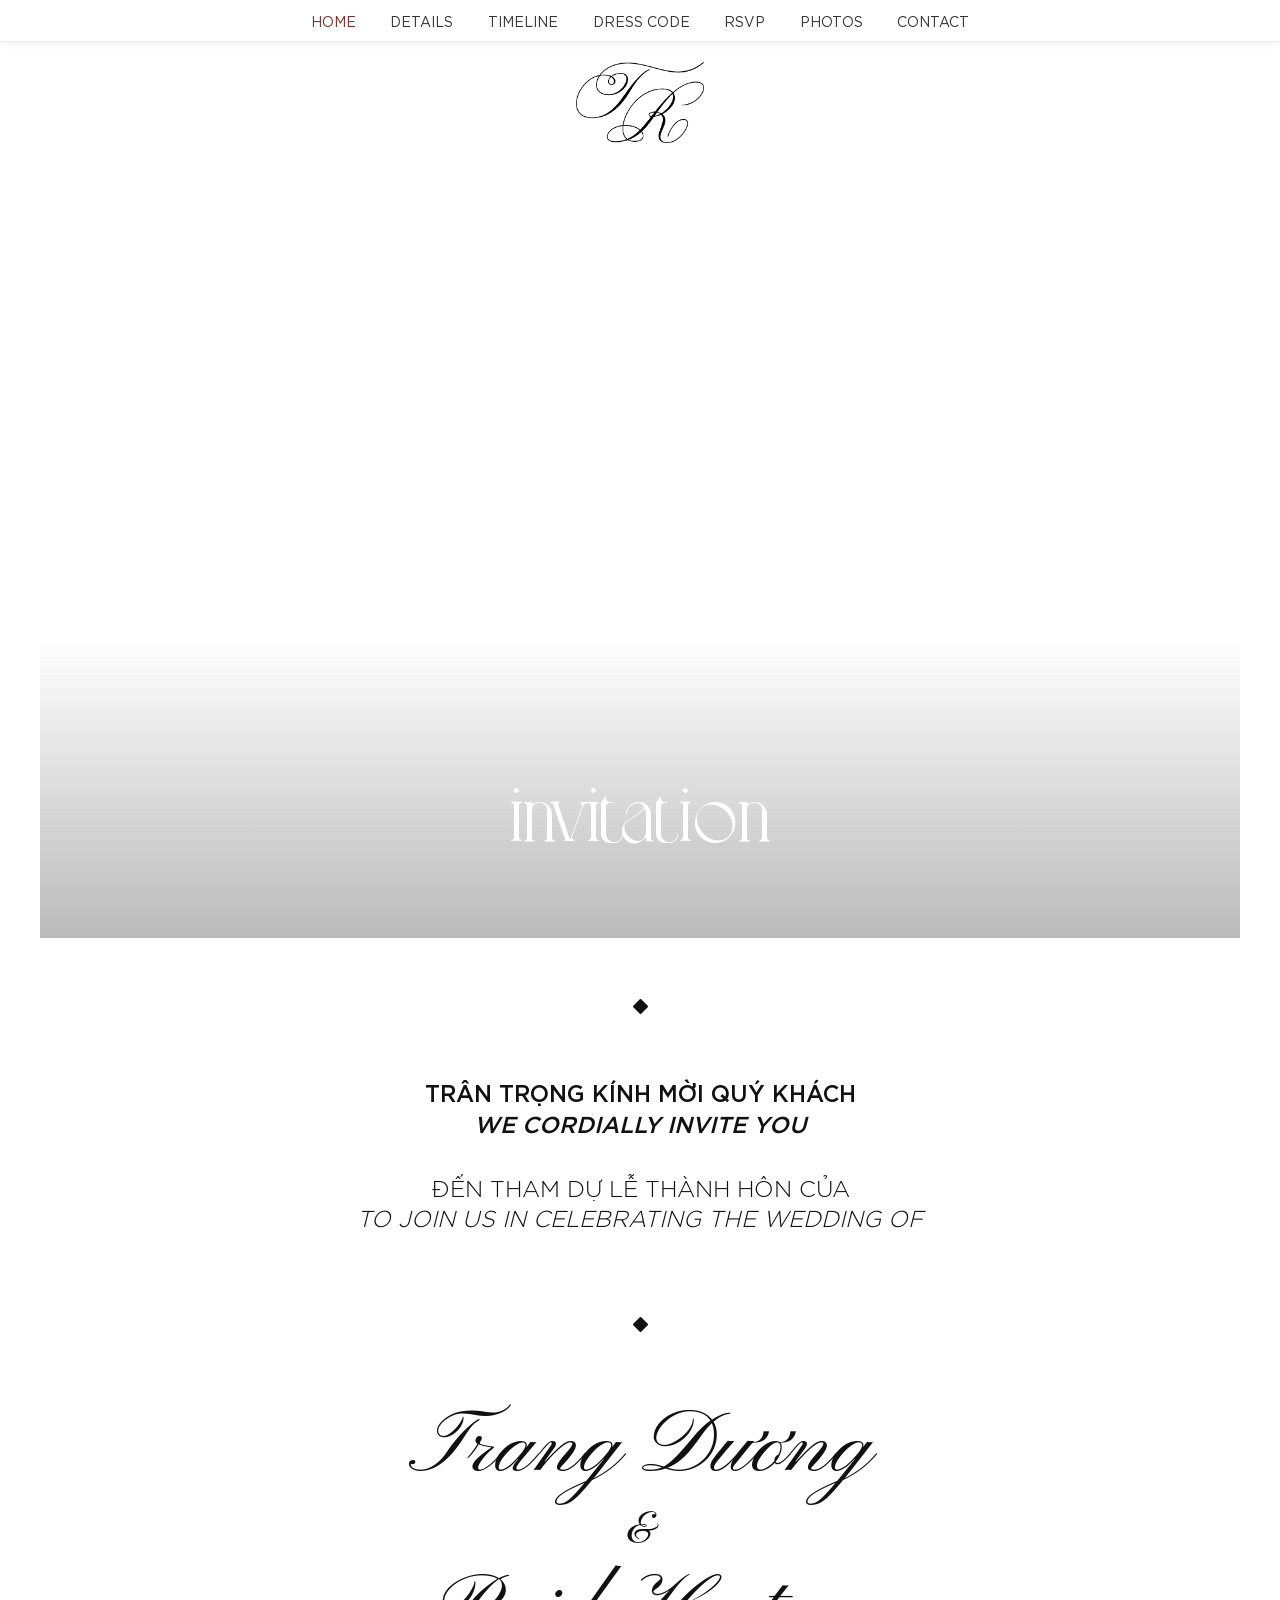
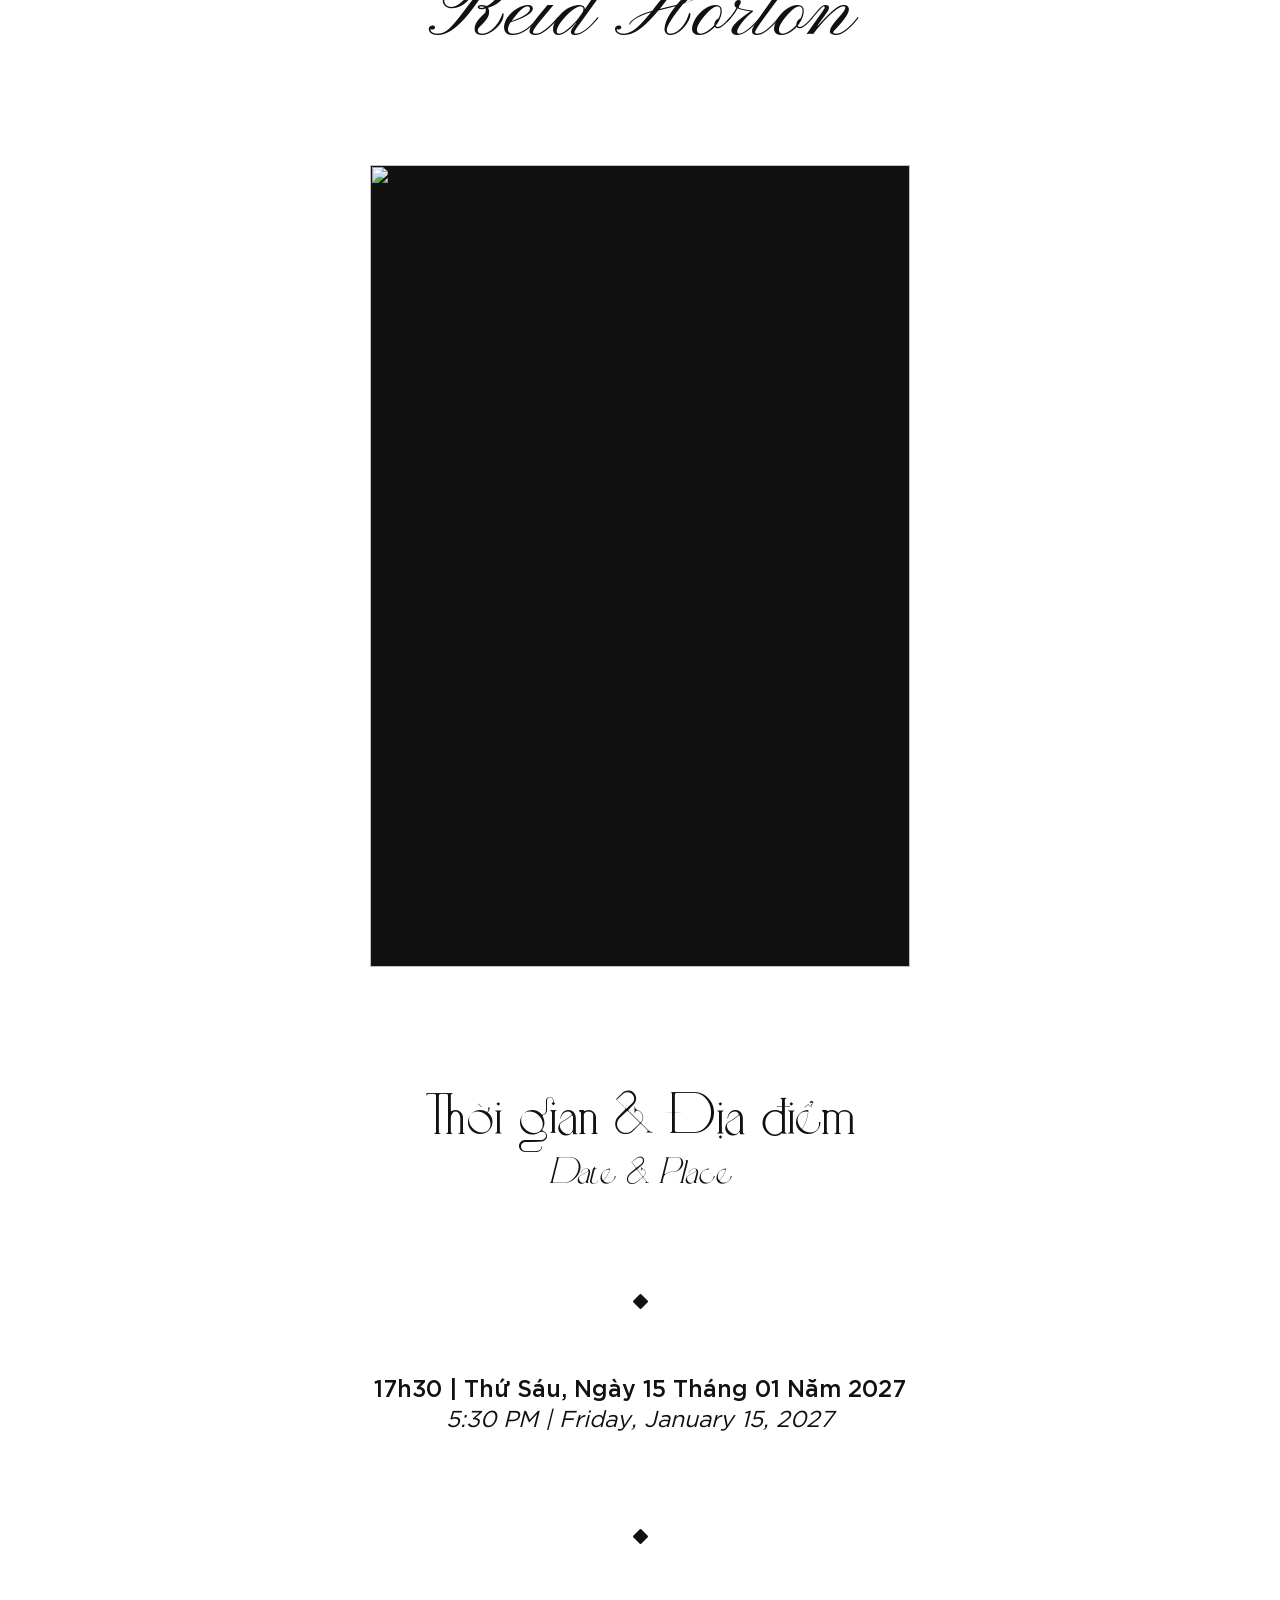
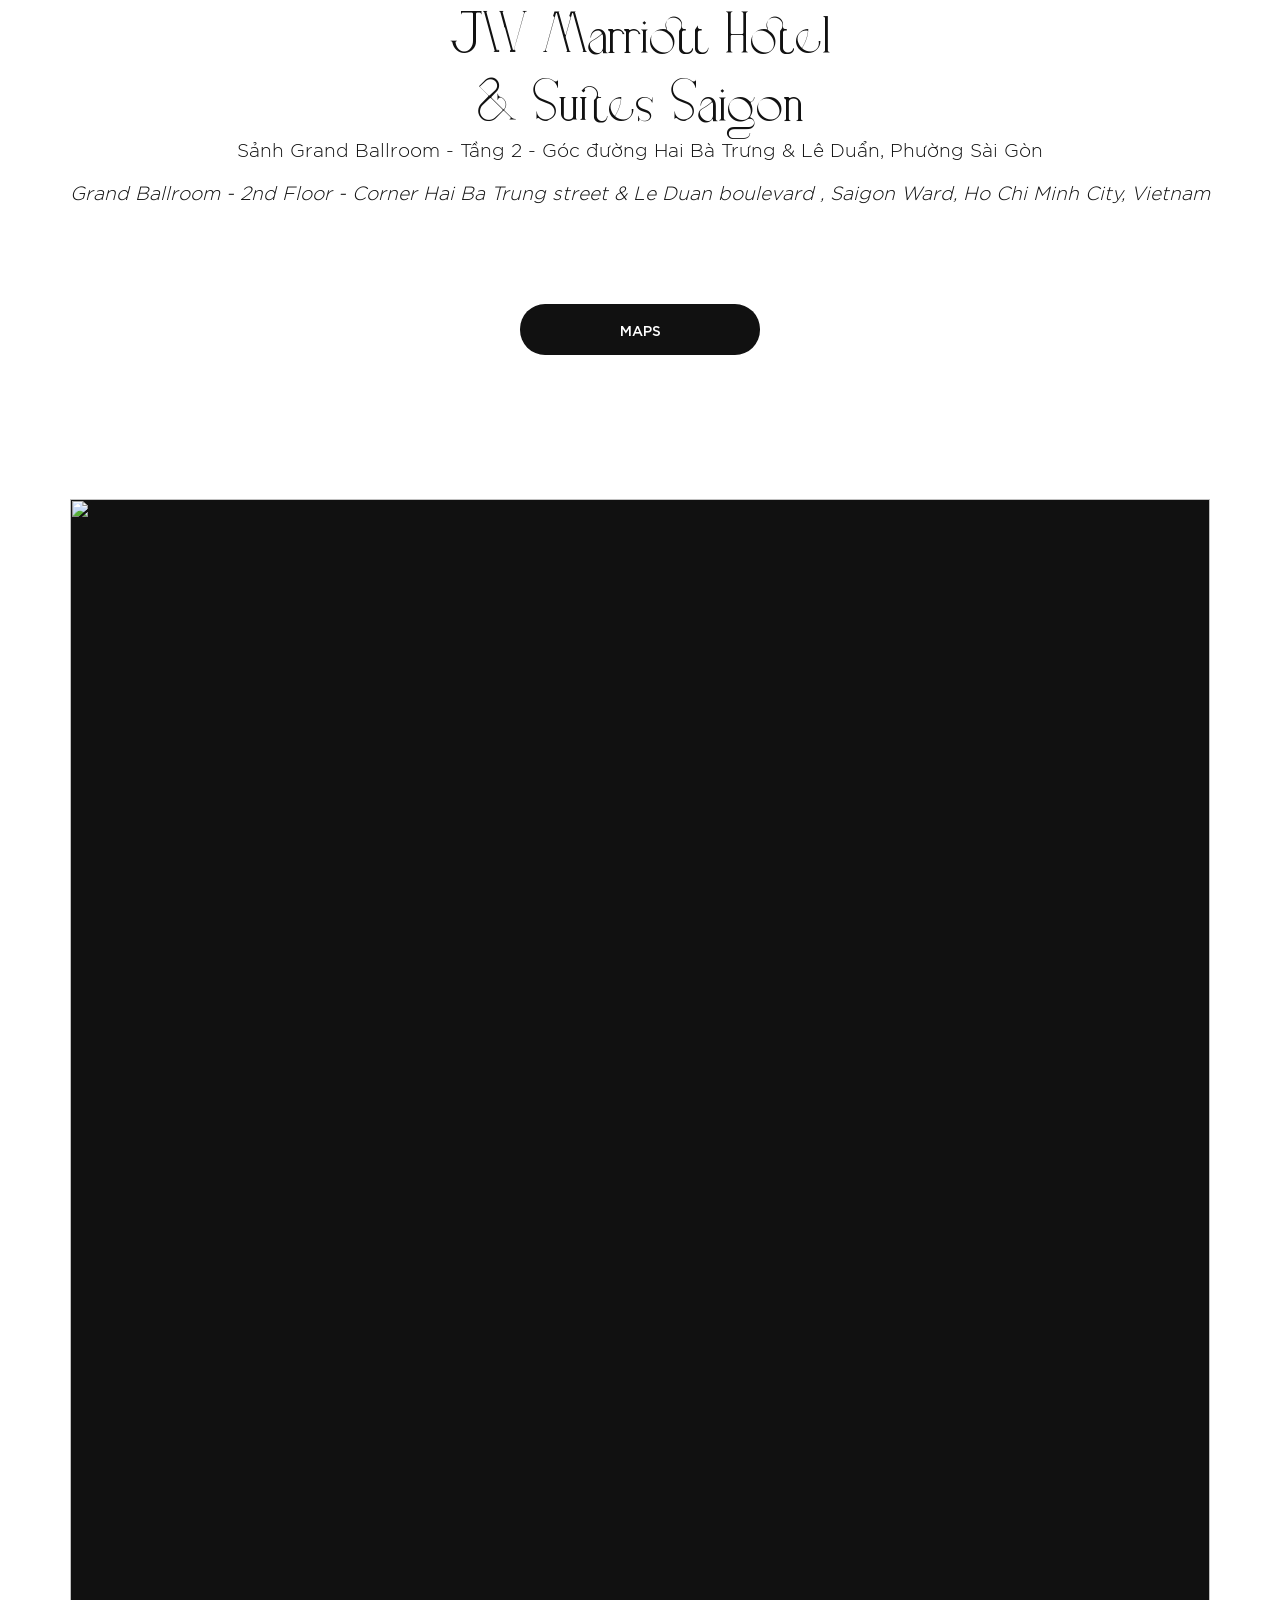
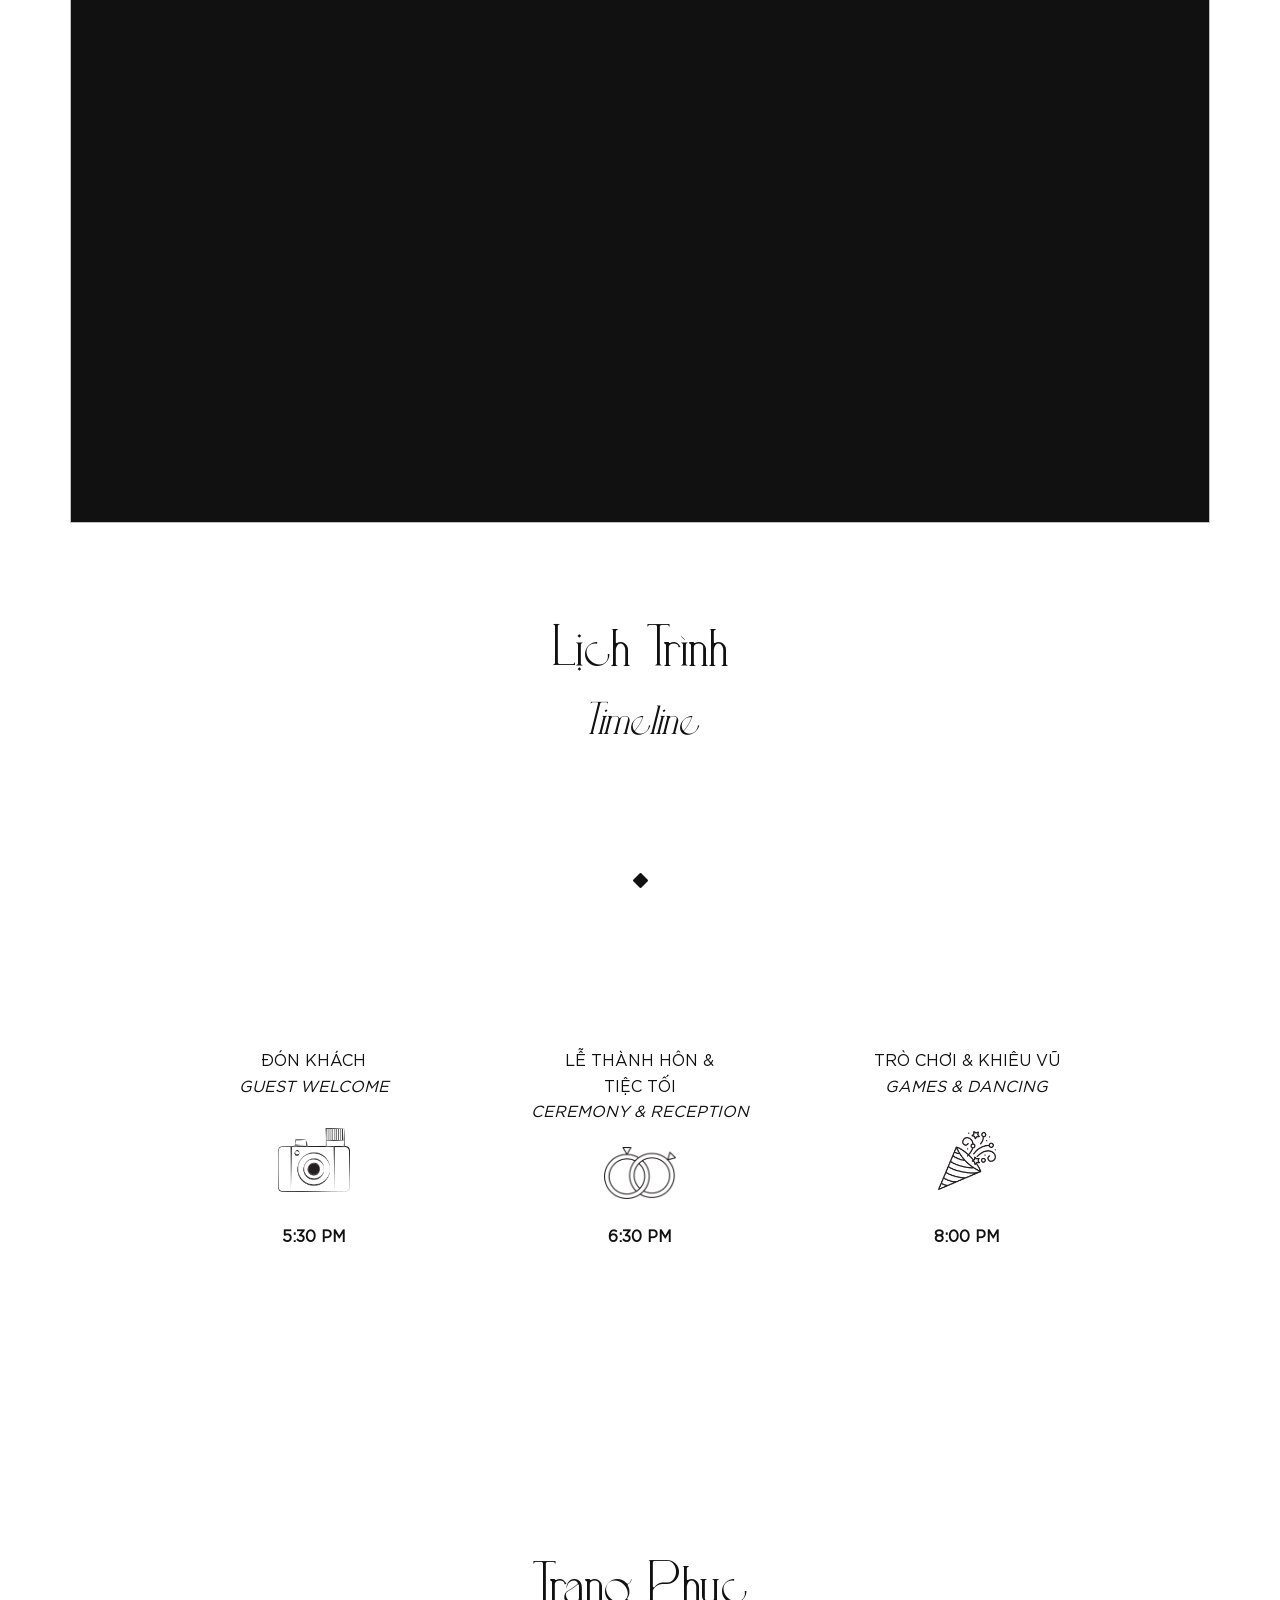
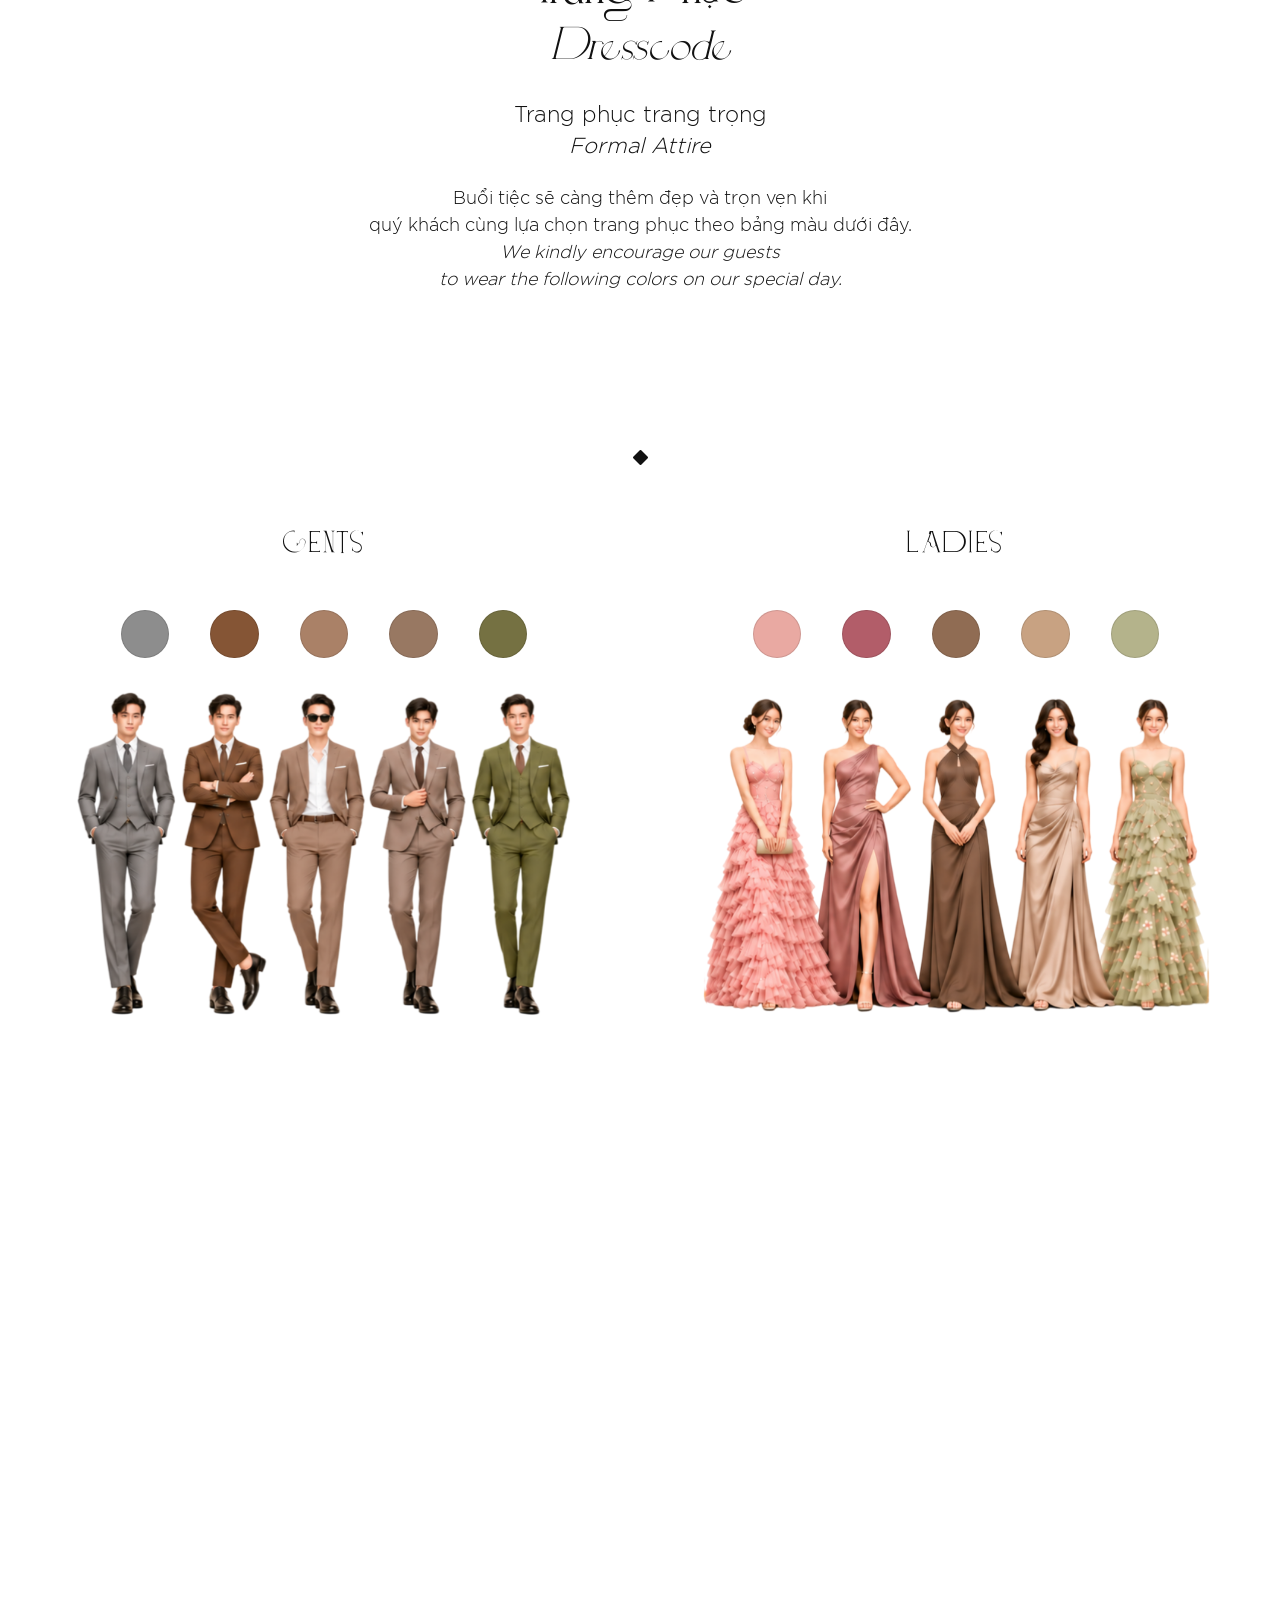
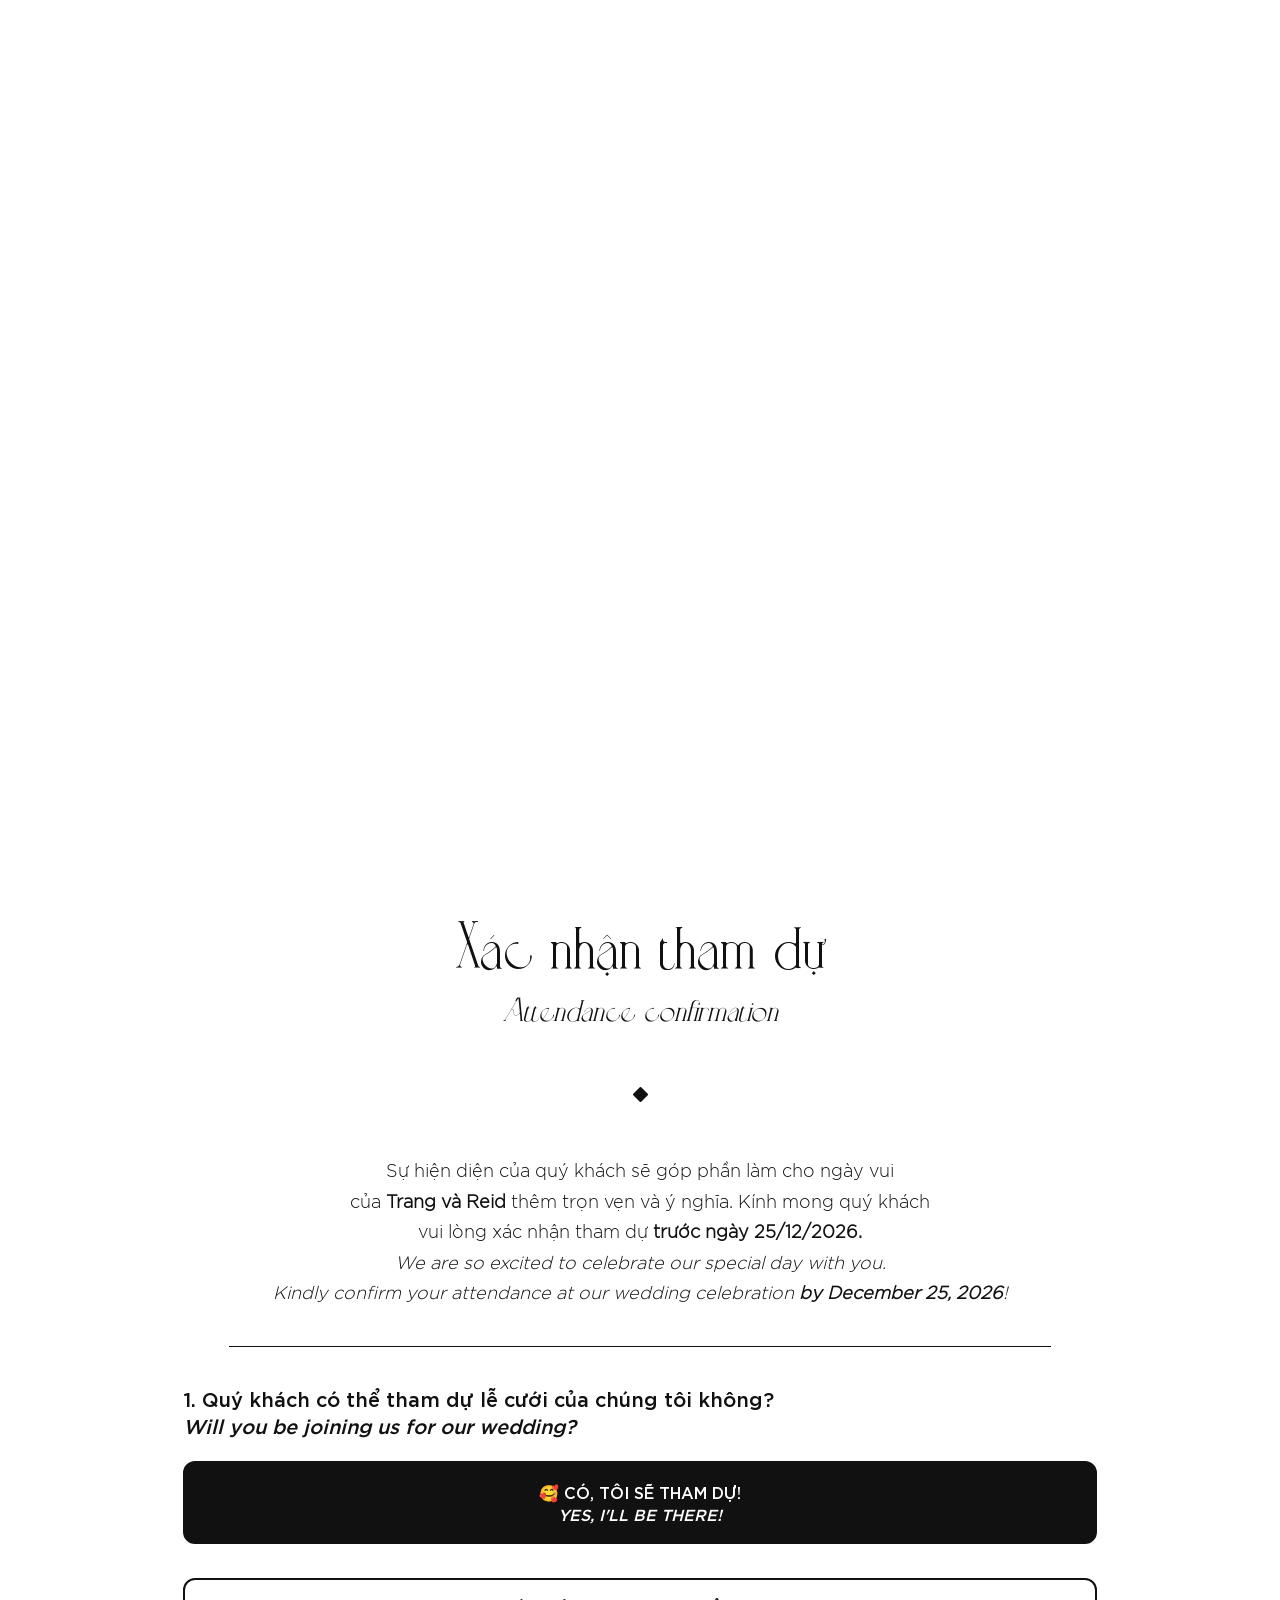
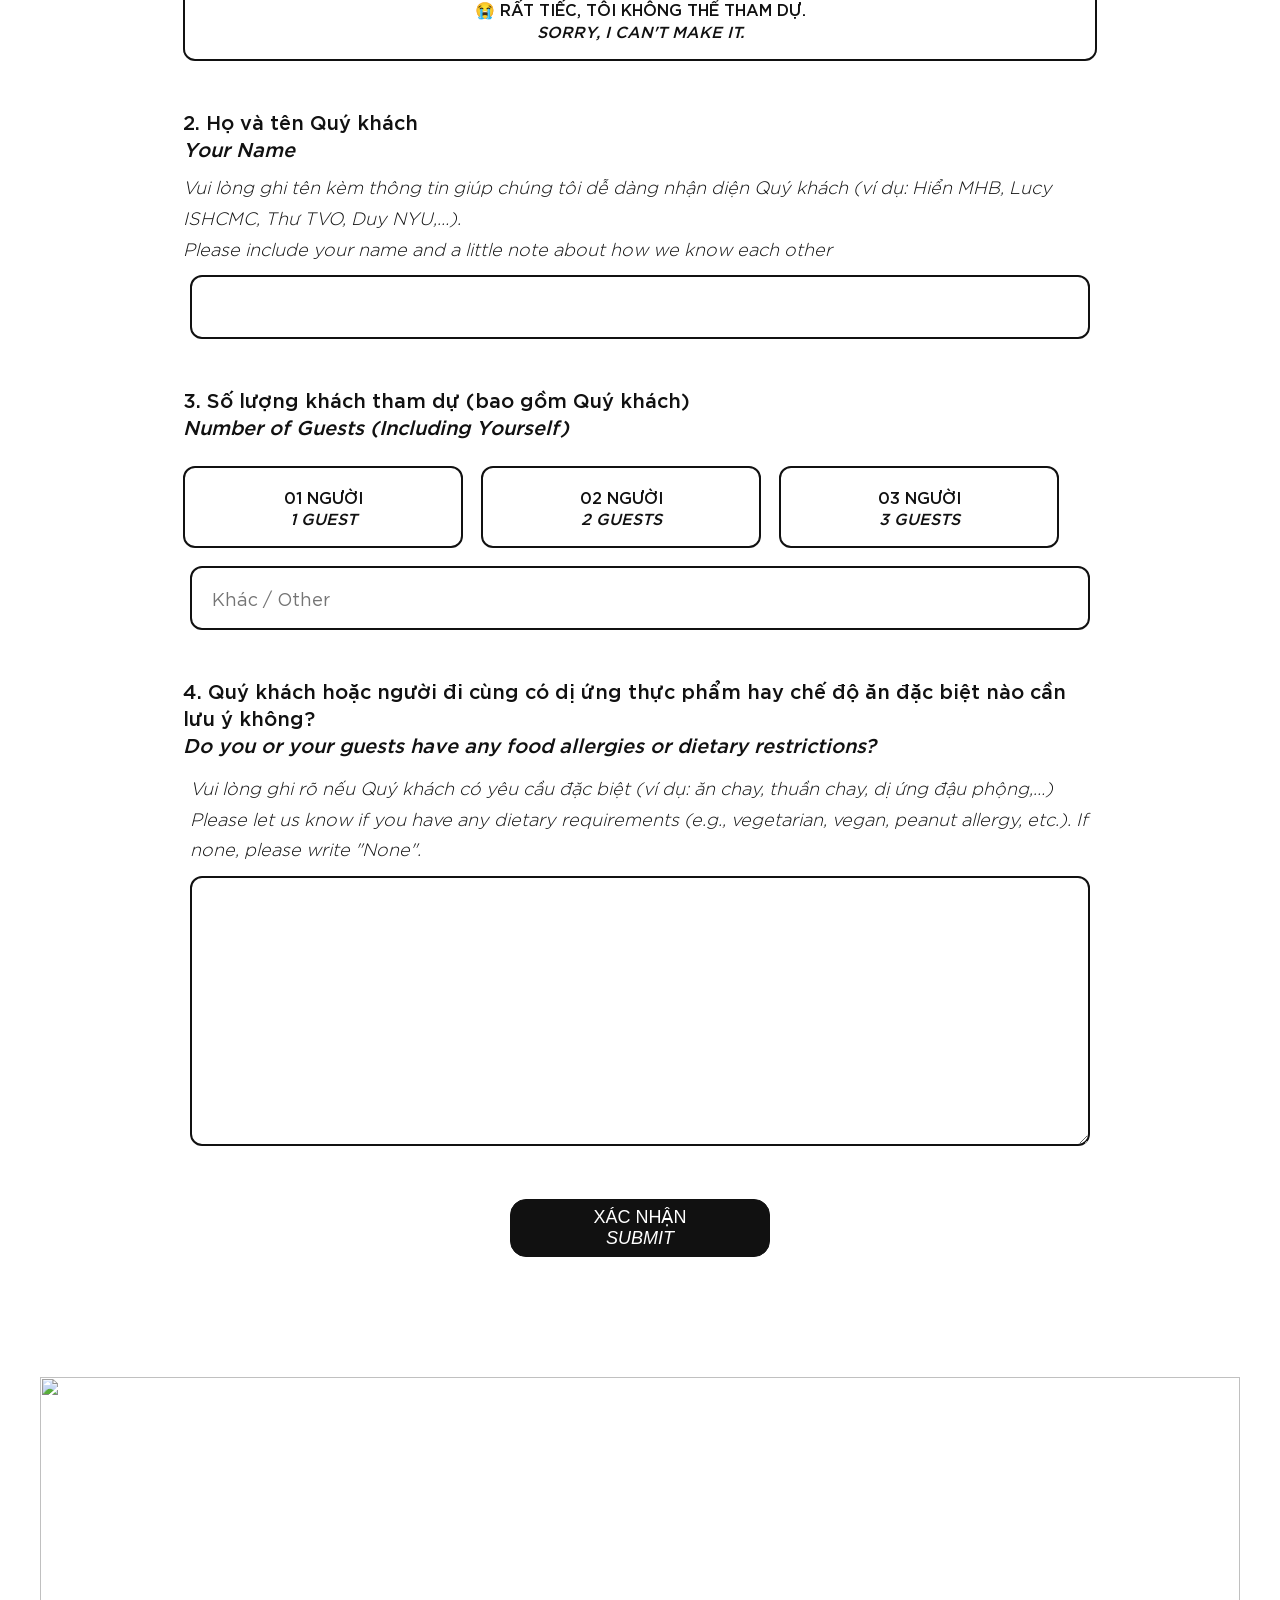
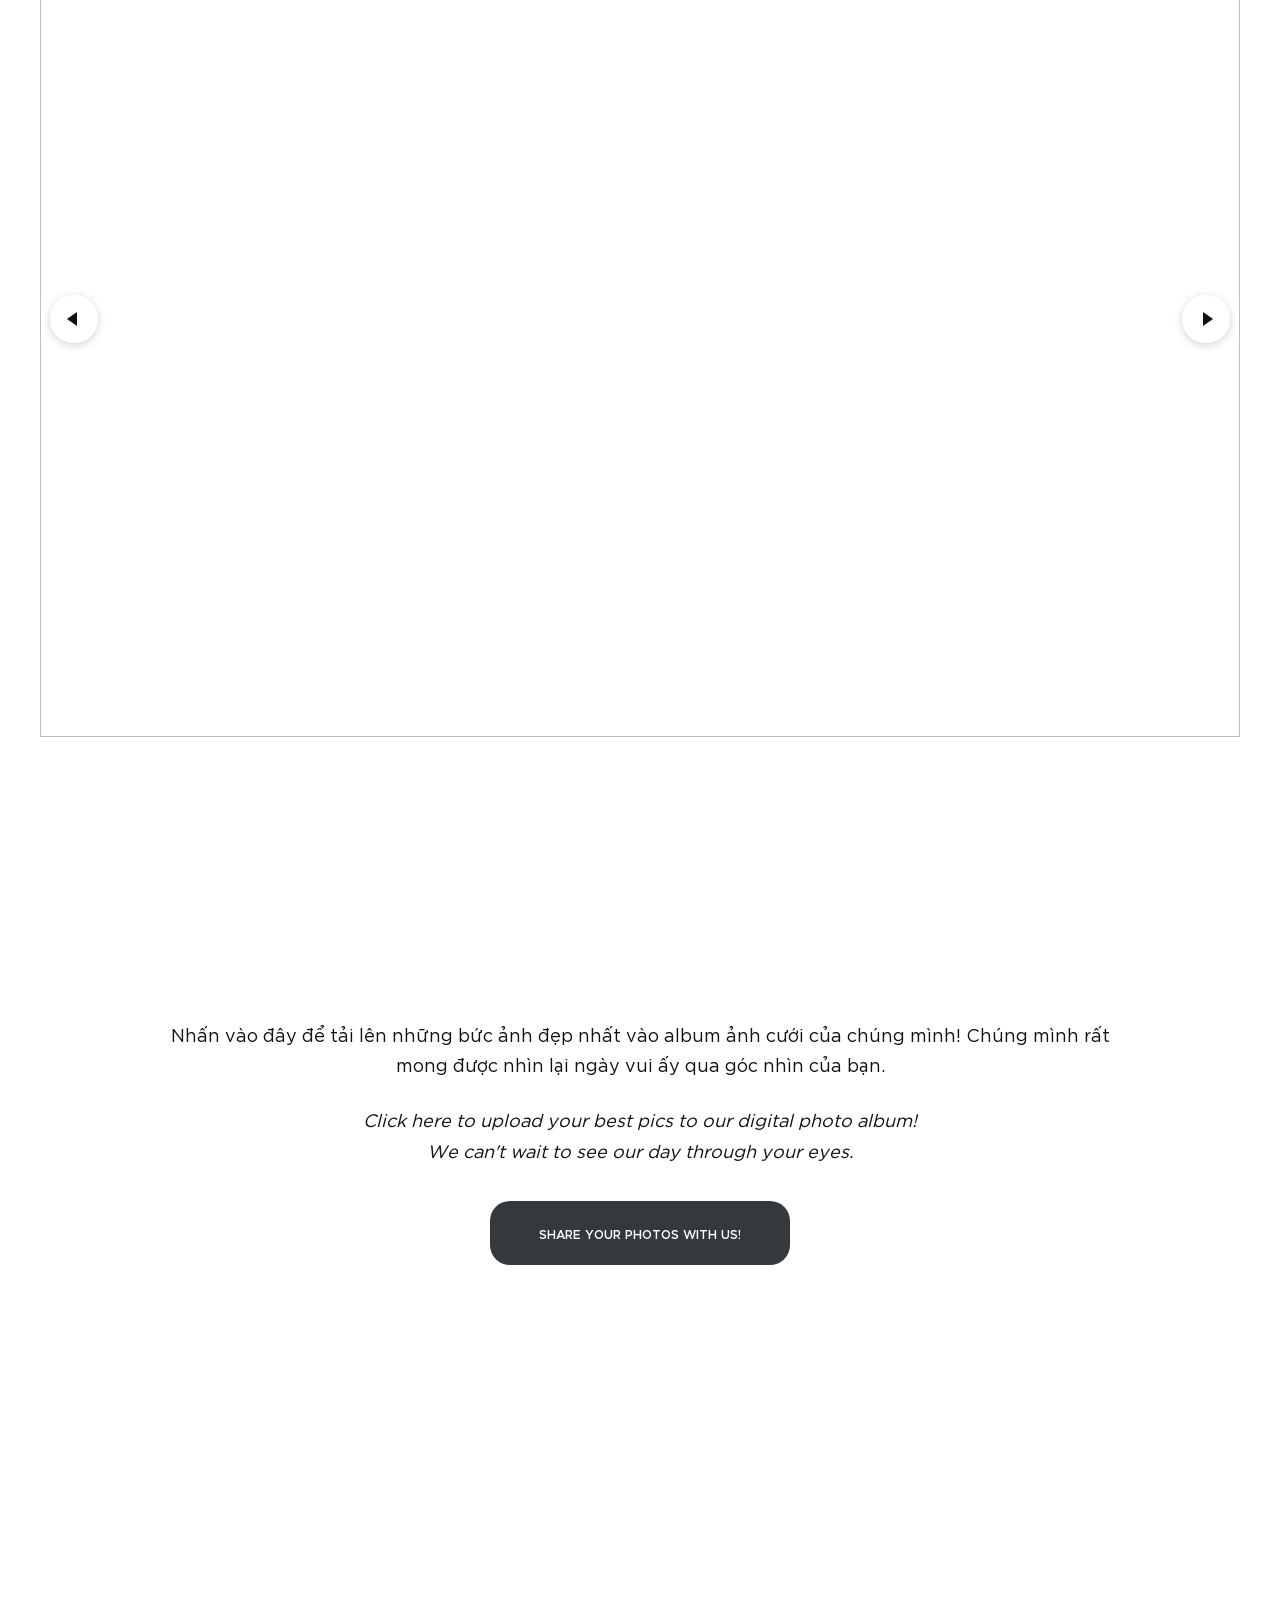
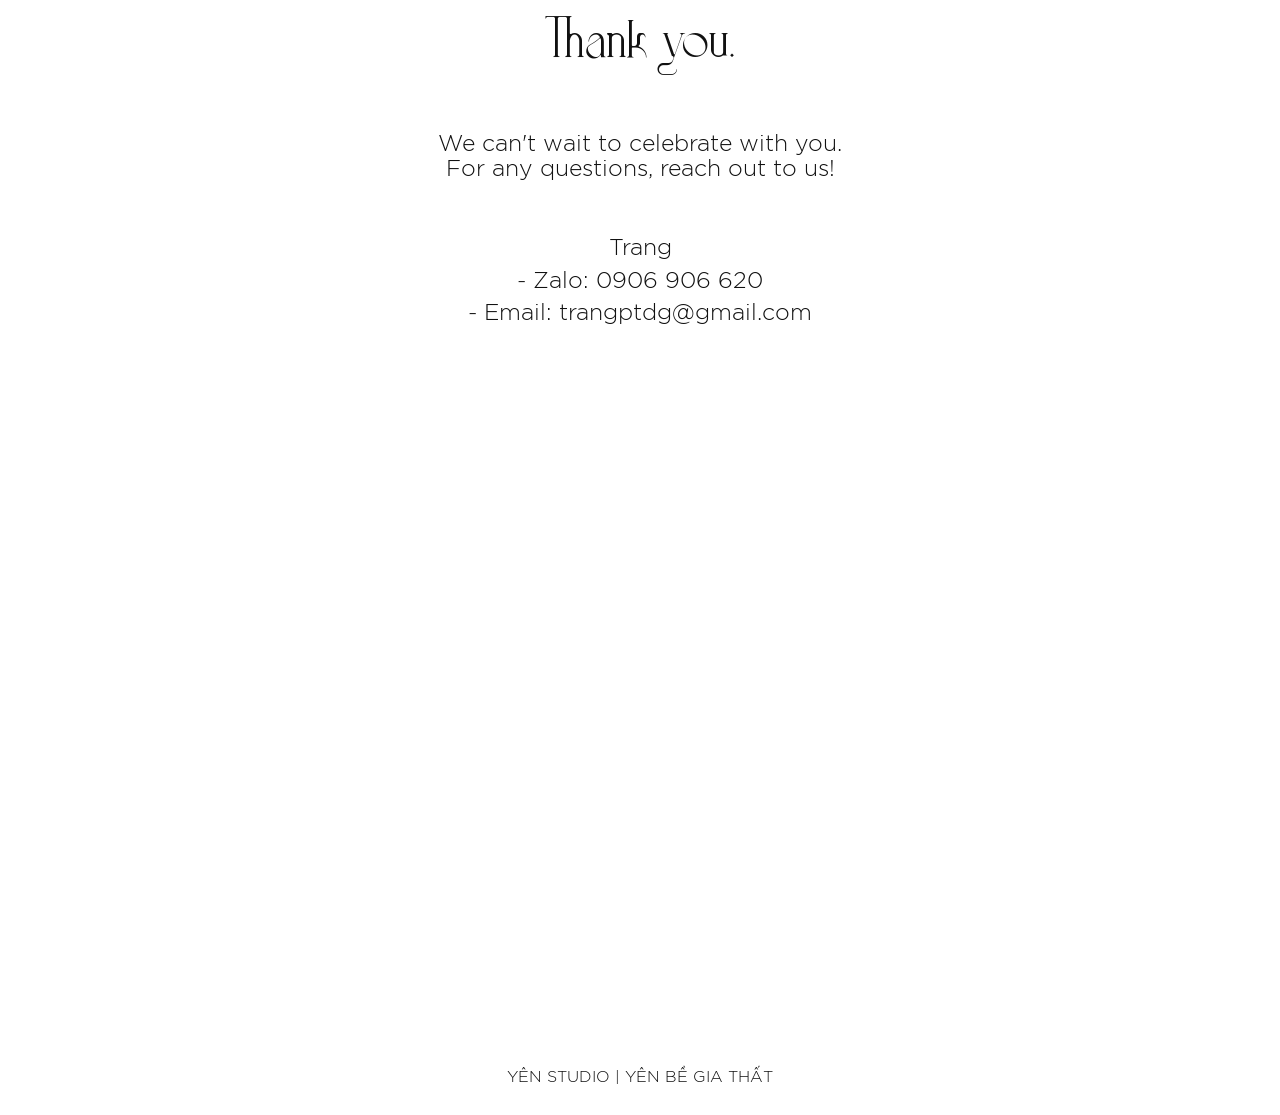
==== index.html @ 4771e3bf "Udpate" ====
<!DOCTYPE html>
<html lang="en">

<head>
    <meta charset="UTF-8" />
    <meta name="viewport" content="width=device-width, initial-scale=1.0" />
    <title>Reid Horton & Trang Dương</title>

    <meta property="og:image" content="https://i.postimg.cc/K8y6Wsr3/CCB02822-(1).jpg" />
    <meta property="og:image:width" content="600" />
    <meta property="og:image:height" content="400" />

    <!-- Các thông tin khác cho Open Graph -->
    <meta property="og:title" content="Reid Horton & Trang Dương" />
    <meta property="og:description" content="15.01.2027" />
    <meta property="og:url" content="" />
    <meta property="og:type" content="website" />
    <link rel="stylesheet" href="./thiep/xacnhan.css" />
    <link rel="stylesheet" href="./thiep/response.css" />
    <link href="https://cdnjs.cloudflare.com/ajax/libs/font-awesome/6.5.2/css/all.min.css" rel="stylesheet"
        type="text/css" />
    <link rel="stylesheet" href="https://cdn.jsdelivr.net/npm/swiper@11/swiper-bundle.min.css" />
    <link href="https://unpkg.com/aos@2.3.1/dist/aos.css" rel="stylesheet">
    <script src="https://unpkg.com/aos@2.3.1/dist/aos.js"></script>
    <script src="https://code.jquery.com/jquery-3.3.1.min.js"></script>
    <!-- <link href="./thiep/jquery.fancybox.min.css" rel="stylesheet" />
    <script src="./thiep/jquery.fancybox.min.js"></script> -->
</head>

<body>
    <nav class="top-menu" aria-label="Main navigation">
        <div class="menu-inner">
            <a href="#home" class="menu-link active">Home</a>
            <a href="#details" class="menu-link">Details</a>
            <a href="#timeline" class="menu-link">Timeline</a>
            <a href="#dress-code" class="menu-link">Dress Code</a>
            <a href="#rsvp" class="menu-link">RSVP</a>
            <a href="#photos" class="menu-link">Photos</a>
            <a href="#contact" class="menu-link">Contact</a>
        </div>
    </nav>
    <div id="loading-container" class="loading-container">
        <div class="spinner"></div>
    </div>
    <div class="container">
        <div class="container-wrapper">
            <div class="box-save" id="home">
                <img src="thiep/images/logo.png" class="logo" alt="">
                <label for="" class="inv">invitation</label>
            </div>
            <div class="box-content">
                <lb class="dot"><i class="fa-solid fa-diamond"></i></lb>
                <label for="" class="fade-down lb4">TRÂN TRỌNG KÍNH MỜI QUÝ KHÁCH</label>
                <label for="" class="fade-down lb44"><i>WE CORDIALLY INVITE YOU</i></label>
                <label for="" class="fade-up lb2">ĐẾN THAM DỰ LỄ THÀNH HÔN CỦA</label>
                <label for="" class="fade-up lb22"><i>TO JOIN US IN CELEBRATING THE WEDDING OF</i></label>
                <lb class="dot"><i class="fa-solid fa-diamond"></i></lb>
                <label for="" class="zoom-in lb-time husband">Trang Dương</label>
                <label for="" class="zoom-in time-date">&</label>
                <label for="" class="zoom-in lb-time wife">Reid Horton</label>
                <div class="box-icon">
                    <img src="https://pub-d341ea7ec201435598469d75d8c4a056.r2.dev/ReidHorton-TrangDuong/couple/2.JPG"
                        alt="">
                </div>
                <label for="" class="lb5" id="details">Thời gian & Địa điểm</label>
                <label for="" class="lb55"><i>Date & Place</i></label>
                <lb class="dot"><i class="fa-solid fa-diamond"></i></lb>
                <label for="" class="zoom-in lb-time">17h30 | Thứ Sáu, Ngày 15 Tháng 01 Năm 2027
                </label>
                <label for="" class="zoom-in lb-timee"><i>5:30 PM | Friday, January 15, 2027</i></label>

                <lb class="dot"><i class="fa-solid fa-diamond"></i></lb>

                <label for="" class="fade-up lb6">
                    JW Marriott Hotel <br>
                    & Suites Saigon
                </label>
                <label for="" class="fade-up church">Sảnh Grand Ballroom - Tầng 2 - Góc đường Hai Bà Trưng & Lê Duẩn,
                    Phường Sài Gòn
                </label>
                <label for="" class="fade-up churchh"><i>Grand Ballroom - 2nd Floor - Corner Hai Ba Trung street & Le
                        Duan boulevard , Saigon Ward, Ho Chi Minh City, Vietnam
                    </i></label>

                <div class="map">
                    <a href="https://maps.app.goo.gl/PjrdErY6QGj1xFYU7" class="link-map">MAPS</a>
                </div>
                <div class="img-center">
                    <img src="https://pub-d341ea7ec201435598469d75d8c4a056.r2.dev/ReidHorton-TrangDuong/couple/couple_02.jpg"
                        alt="" class="couple_02" />
                </div>
            </div>
            <div class="box-timeline" id="timeline">
                <lb class="lb-timeline">Lịch Trình</lb>
                <lb class="lb-timelinee"><i>Timeline</i></lb>
                <lb class="dot"><i class="fa-solid fa-diamond"></i></lb>
                <div class="events">
                    <div class="event" data-aos="zoom-in">
                        <p>Đón khách</br>
                            <i>Guest Welcome</i>
                        </p>
                        <div class="icon">
                            <img src="./thiep/images/photo.png" alt="photo" />
                        </div>
                        <span>5:30 PM</span>
                    </div>
                    <div class="event" data-aos="zoom-in">
                        <p>LỄ THÀNH HÔN & </br> TIỆC TỐI</br>
                            <i>CEREMONY & RECEPTION</i>
                        </p>
                        <div class="icon">
                            <img src="./thiep/images/rings.png" alt="photo" />
                        </div>
                        <span>6:30 PM</span>
                    </div>
                    <!-- <div class="event" data-aos="zoom-in">
                        <p>Toasting </br>Khai tiệc</p>
                        <div class="icon">
                            <img src="./thiep/images/dinner.png" alt="photo" />
                        </div>
                        <span>12:30 PM</br>12h30</span>
                    </div> -->
                    <div class="event" data-aos="zoom-in">
                        <p>
                            TRÒ CHƠI & KHIÊU VŨ <br>
                            <i>GAMES & DANCING</i>
                        </p>

                        <div class="icon">
                            <img src="./thiep/images/party.png" alt="photo" />
                        </div>
                        <span>8:00 PM</span>
                    </div>

                </div>
            </div>

            <div class="box-dress" id="dress-code">
                <label for="" class="lb-dress">Trang Phục</label>
                <label for="" class="lb-dresss"><i>Dresscode</i></label>

                <div class="subtext">
                    Trang phục trang trọng <br>
                    <i>Formal Attire</i>
                </div>
                <div class="note">
                    Buổi tiệc sẽ càng thêm đẹp và trọn vẹn khi <br> quý khách cùng lựa chọn trang phục theo bảng màu
                    dưới đây.
                    <br>
                    <i>We kindly encourage our guests <br> to wear the following colors on our special day.</i>
                </div>

                <lb class="dot"><i class="fa-solid fa-diamond"></i></lb>
                <div class="dresscode-box">
                    <div class="item gents">
                        <div class="dress-label">GENTS</div>
                        <div class="dresscode">
                            <div class="color-item">
                                <div class="circle-box white" style="background-color: #8d8d8dff;"></div>
                            </div>
                            <div class="color-item">
                                <div class="circle-box beige" style="background-color: #855535ff;"></div>
                            </div>
                            <div class="color-item">
                                <div class="circle-box black" style="background-color: #aa8167ff;"></div>
                            </div>
                            <div class="color-item">
                                <div class="circle-box black" style="background-color: #987862ff;"></div>
                            </div>
                            <div class="color-item">
                                <div class="circle-box black" style="background-color: #757142ff;"></div>
                            </div>
                        </div>
                        <img src="thiep/images/dresscode-man.png" alt="">
                    </div>
                    <div class="item ladies">
                        <div class="dress-label">LADIES</div>
                        <div class="dresscode">
                            <div class="color-item">
                                <div class="circle-box white" style="background-color: #e9a9a2ff;"></div>
                            </div>
                            <div class="color-item">
                                <div class="circle-box beige" style="background-color: #b25d69ff;"></div>
                            </div>
                            <div class="color-item">
                                <div class="circle-box black" style="background-color: #906c53ff;"></div>
                            </div>
                            <div class="color-item">
                                <div class="circle-box black" style="background-color: #c8a282ff;"></div>
                            </div>
                            <div class="color-item">
                                <div class="circle-box black" style="background-color: #b4b38bff;"></div>
                            </div>
                        </div>
                        <img src="thiep/images/dresscode-lady.png" alt="">
                    </div>
                </div>
                <!-- <div class="dress-label">GENTS</div>
                <div class="dresscode">
                    <div class="color-item">
                        <div class="circle-box white" style="background-color: #343543ff;"></div>
                    </div>
                    <div class="color-item">
                        <div class="circle-box beige" style="background-color: #c4c1c1ff;"></div>
                    </div>
                    <div class="color-item">
                        <div class="circle-box black" style="background-color: #c0a18eff;"></div>
                    </div>
                    <div class="color-item">
                        <div class="circle-box black" style="background-color: #55573eff;"></div>
                    </div>
                    <div class="color-item">
                        <div class="circle-box black" style="background-color: #2b4a71ff;"></div>
                    </div>
                </div>

                <div class="dress-label">LADIES</div>
                <div class="dresscode">
                    <div class="color-item">
                        <div class="circle-box white" style="background-color: #ea979eff;"></div>
                    </div>
                    <div class="color-item">
                        <div class="circle-box beige" style="background-color: #b25d69ff;"></div>
                    </div>
                    <div class="color-item">
                        <div class="circle-box black" style="background-color: #c9a994ff;"></div>
                    </div>
                    <div class="color-item">
                        <div class="circle-box black" style="background-color: #909e76ff;"></div>
                    </div>
                    <div class="color-item">
                        <div class="circle-box black" style="background-color: #29486eff;"></div>
                    </div>
                </div> -->
                <div class="dresscode-images fade-up">
                    <div class="photo-box photo1">
                    </div>
                    <div class="photo-box photo2">
                    </div>
                </div>
            </div>
            <!-- <div class="box-story">
                <label for="" class="lb-story">Our Story</label>
                <label for="" class="lb-storyy"><i>Câu chuyện của chúng mình</i></label>
                <lb class="dot"><i class="fa-solid fa-diamond"></i></lb>
            </div>

            <div class="our-sotry">
                <div class="story story-1">
                    <div class="icon">
                        <img src="./thiep/images/g2781.png" alt="" />
                    </div>
                    <p>
                        I choose you today everyday and in every lifetime. <br> I'll choose you
                        only you
                    </p>
                    <div class="img-story">
                        <img src="https://pub-d341ea7ec201435598469d75d8c4a056.r2.dev/ReidHorton-TrangDuong/couple/ourstory_1.jpg" style="object-position: 32% 100%;" alt="" />
                    </div>
                </div>
                <div class="story story-2">
                    <div class="icon">
                        <img src="./thiep/images/g2781.png" alt="" />
                    </div>
                    <p>
                        The best day is nothing more than <br> you are noisy. I am smiling, so
                        warm to live my life
                    </p>
                    <div class="img-story">
                        <img src="https://pub-d341ea7ec201435598469d75d8c4a056.r2.dev/ReidHorton-TrangDuong/couple/ourstory_2.jpeg" alt="" />
                    </div>
                </div>
            </div> -->

            <!-- <div class="box-title">
                <p class="fade-down til1">
                    WE SINCERELY HOPE TO HAVE YOU THERE ON THIS IMPORTANT DAY <br />
                    TO WITNESS AND SHARE THIS HAPPINESS WITH US.
                </p>
                <lb class="fade-up til2">Thank you very much.</lb>
                <lb class="dot2"><i class="fa-solid fa-diamond"></i></lb>
            </div> -->
            <div class="box-form" id="rsvp">
                <form action="" name="hung-chi">
                    <div class="feed-info">
                        <label for="" class="lb-form">Xác nhận tham dự</label>
                        <label for="" class="lb-formm"><i>Attendance confirmation</i></label>
                        <lb class="dot3"><i class="fa-solid fa-diamond"></i></lb>
                        <label for="" class="in-fe">
                            Sự hiện diện của quý khách sẽ góp phần làm cho ngày vui <br>
                            của <strong>Trang và Reid</strong>
                            thêm trọn vẹn và ý nghĩa. Kính mong quý khách <br>
                            vui lòng xác nhận tham dự <strong>trước ngày 25/12/2026.</strong>

                        </label>
                        <label for="" class="in-fee">
                            <i>
                                We are so excited to celebrate our special day with you. <br> Kindly confirm your
                                attendance
                                at our wedding celebration <strong>by
                                    December 25, 2026</strong>!
                            </i>
                        </label>
                        <!-- <lb class="dot3"><i class="fa-solid fa-diamond"></i></lb>
                        <label for="" class="in-fe">Confirming attendance at the party. <br />
                            This helps us to host you more thoughtfully and fully. <br />
                            Thank you!!!</label>
                        <label for="" class="in-fee"><i>/Hãy đến buổi tiệc và làm cho ngày vui của chúng mình trở nên
                                <br />
                                đặc biệt hơn bằng sự hiện diện của bạn nhé!/</i></label> -->
                    </div>
                    <hr class="hr1" />
                    <div class="confirm-qs qs">
                        <div class="title">1. Quý khách có thể tham dự lễ cưới của chúng tôi không? <br>
                            <i>Will you be joining us for our wedding?</i>
                        </div>
                    </div>
                    <div class="container-check">
                        <input class="box-feed" type="radio" value="YES" id="yes" name="CONFIRM" checked required />
                        <label class="check-box" for="yes">
                            <h3 class="til-check">
                                🥰 Có, tôi sẽ tham dự! <br>
                                <i>Yes, I'll be there!</i>
                            </h3>
                            <!-- <h3 class="til-check"><i>/CÓ/</i></h3> -->
                        </label>
                        <input class="box-feed" type="radio" value="NO" id="no" name="CONFIRM" />
                        <label class="check-box" for="no">
                            <h3 class="til-check">
                                😭 Rất tiếc, tôi không thể tham dự. <br>
                                <i>Sorry, I can't make it.</i>
                            </h3>
                            <!-- <h3 class="til-check"><i>/KHÔNG/</i></h3> -->
                        </label>
                    </div>
                    <div class="name-qs qs">
                        <div class="title">2. Họ và tên Quý khách <br>
                            <i>Your Name</i>
                        </div>
                        <div class="note">
                            Vui lòng ghi tên kèm thông tin giúp chúng tôi dễ dàng nhận diện Quý khách (ví dụ: Hiển MHB,
                            Lucy ISHCMC, Thư TVO, Duy
                            NYU,…). <br>
                            <i>Please include your name and a little note about how we know each other</i>
                        </div>
                    </div>
                    <div class="box-ten">
                        <input required class="inp-ten" type="text" name="NAME" placeholder="" />
                    </div>


                    <!-- <div class="container-check">
                        <input class="box-feed" type="radio" value="NON-VEGETARIAN" id="non-stay-" name="VEGETARIAN"
                            checked />
                        <label class="check-box2" for="non-stay-">
                            <h3 class="til-check">NON - VEGETARIAN</h3>
                            <h3 class="til-check"><i>/KHÔNG ĂN CHAY</i></h3>
                        </label>
                        <input class="box-feed" type="radio" value="VEGETARIAN" id="veg" name="VEGETARIAN" />
                        <label class="check-box2" for="veg">
                            <h3 class="til-check">VEGETARIAN</h3>
                            <h3 class="til-check"><i>/ĂN CHAY</i></h3>
                        </label>
                    </div> -->

                    <!-- <div class="til">
                        <label for="" class="title">NUMBER OF ATTENDANCE <br />
                            <i>/Số khách tham dự/</i></label>
                        <select name="GUEST" class="guest">
                            <option value="1">1</option>
                            <option value="2">2</option>
                            <option value="3">3</option>
                            <option value="4">4</option>
                            <option value="5">5</option>
                        </select>
                    </div> -->
                    <div class="guest-number-qs qs">
                        <div class="title">
                            3. Số lượng khách tham dự (bao gồm Quý khách) <br>
                            <i>Number of Guests (Including Yourself)</i>
                        </div>
                    </div>
                    <div class="form-group">
                        <!-- <div class="subtitle">
                            <p>We’d love to know if you’ll be staying overnight in Vung Tau</p>
                            <p><i>/Cho tụi mình biết bạn có ở lại qua đêm không nhé/
                                </i></p>
                        </div> -->
                        <div class="container-check guest-number">
                            <input class="box-feed" type="radio" value="1" id="gn_1" name="guest_number" />
                            <label class="check-box2" for="gn_1">
                                <h3 class="til-check">
                                    01 người <br>
                                    <i>1 Guest</i>
                                </h3>
                                <!-- <h3 class="til-check"><i>/Đêm nữa/</i></h3> -->
                            </label>
                            <input class="box-feed" type="radio" value="2" id="gn_2" name="guest_number" />
                            <label class="check-box2" for="gn_2">
                                <h3 class="til-check">
                                    02 người <br>
                                    <i>2 Guests</i>
                                </h3>
                                <!-- <h3 class="til-check"><i>/Phải về thôi/</i></h3> -->
                            </label>
                            <input class="box-feed" type="radio" value="3" id="gn_3" name="guest_number" />
                            <label class="check-box2" for="gn_3">
                                <h3 class="til-check">
                                    03 người <br>
                                    <i>3 Guests</i>
                                </h3>
                                <!-- <h3 class="til-check"><i>/Phải về thôi/</i></h3> -->
                            </label>
                        </div>
                    </div>
                    <div class="box-ten">
                        <input class="inp-ten" type="text" name="OTHER" placeholder="Khác / Other" />
                    </div>


                    <div class="note-qs qs">
                        <div class="title">
                            4. Quý khách hoặc người đi cùng có dị ứng thực phẩm hay chế độ ăn đặc biệt nào cần lưu ý
                            không? <br>
                            <i>Do you or your guests have any food allergies or dietary restrictions?</i>
                        </div>
                    </div>
                    <div class="note2">
                        Vui lòng ghi rõ nếu Quý khách có yêu cầu đặc biệt (ví dụ: ăn chay, thuần chay, dị ứng đậu
                        phộng,…) <br>
                        <i>Please let us know if you have any dietary requirements (e.g., vegetarian, vegan, peanut
                            allergy, etc.). If
                            none, please write "None".</i>
                    </div>
                    <div class="box-ten">
                        <textarea id="message" name="NOTE" rows="4" cols="50" placeholder=""></textarea>
                    </div>
                    <div class="wrapper">
                        <button class="xacnhan" type="submit">XÁC NHẬN <br> <i>SUBMIT</i> </button>
                    </div>
                </form>
                <!-- <div class="boxx-imgend">
                    <img src="thiep/images/qrcode.webp" alt="">
                    <p>Send a wedding gift to the bride and groom!</p>
                </div> -->
            </div>

            <section class="album" id="photos">
                <div class="content fade-in">
                    <!-- <h2 class="text-title title fade-in">Album photo</h2> -->
                    <div class="swiper main-swiper">
                        <div class="swiper-wrapper">
                            <div class="swiper-slide">
                                <img src="https://pub-d341ea7ec201435598469d75d8c4a056.r2.dev/ReidHorton-TrangDuong/album/1.JPG"
                                    style="object-position: 50% 80%;" alt="" />
                            </div>
                            <div class="swiper-slide">
                                <img src="https://pub-d341ea7ec201435598469d75d8c4a056.r2.dev/ReidHorton-TrangDuong/album/2.JPG"
                                    alt="" />
                            </div>
                            <div class="swiper-slide">
                                <img src="https://pub-d341ea7ec201435598469d75d8c4a056.r2.dev/ReidHorton-TrangDuong/album/3.JPG"
                                    style="object-position: 50% 80%;" alt="" />
                            </div>

                            <div class="swiper-slide">
                                <img src="https://pub-d341ea7ec201435598469d75d8c4a056.r2.dev/ReidHorton-TrangDuong/album/4.jpg"
                                    style="object-position: 50% 37%;" alt="" />
                            </div>
                            <div class="swiper-slide">
                                <img src="https://pub-d341ea7ec201435598469d75d8c4a056.r2.dev/ReidHorton-TrangDuong/album/5.JPG"
                                    style="object-position: 50% 100%;" alt="" />
                            </div>
                            <div class="swiper-slide">
                                <img src="https://pub-d341ea7ec201435598469d75d8c4a056.r2.dev/ReidHorton-TrangDuong/album/6.JPG"
                                    style="object-position: 50% 90%;" alt="" />
                            </div>

                            <div class="swiper-slide">
                                <img src="https://pub-d341ea7ec201435598469d75d8c4a056.r2.dev/ReidHorton-TrangDuong/album/7.jpg"
                                    style="object-position: 50% 90%;" alt="" />
                            </div>
                            <div class="swiper-slide">
                                <img src="https://pub-d341ea7ec201435598469d75d8c4a056.r2.dev/ReidHorton-TrangDuong/album/8.JPG"
                                    alt="" />
                            </div>
                            <div class="swiper-slide">
                                <img src="https://pub-d341ea7ec201435598469d75d8c4a056.r2.dev/ReidHorton-TrangDuong/album/9.JPG"
                                    style="object-position: 50% 95%;" alt="" />
                            </div>
                            <div class="swiper-slide">
                                <img src="https://pub-d341ea7ec201435598469d75d8c4a056.r2.dev/ReidHorton-TrangDuong/album/10.jpg"
                                    alt="" />
                            </div>
                            <div class="swiper-slide">
                                <img src="https://pub-d341ea7ec201435598469d75d8c4a056.r2.dev/ReidHorton-TrangDuong/album/11.JPG"
                                    alt="" />
                            </div>

                            <div class="swiper-slide">
                                <img src="https://pub-d341ea7ec201435598469d75d8c4a056.r2.dev/ReidHorton-TrangDuong/album/12.jpg"
                                    alt="" style="object-position: 37% 50%;" />
                            </div>
                            <div class="swiper-slide">
                                <img src="https://pub-d341ea7ec201435598469d75d8c4a056.r2.dev/ReidHorton-TrangDuong/album/13.jpeg"
                                    alt="" />
                            </div>

                            <div class="swiper-slide">
                                <img src="https://pub-d341ea7ec201435598469d75d8c4a056.r2.dev/ReidHorton-TrangDuong/album/14.jpg"
                                    alt="" style="object-position: 28% 50%;" />
                            </div>
                            <div class="swiper-slide">
                                <img src="https://pub-d341ea7ec201435598469d75d8c4a056.r2.dev/ReidHorton-TrangDuong/album/15.jpg"
                                    alt="" style="object-position: 50% 60%;" />
                            </div>
                            <div class="swiper-slide">
                                <img src="https://pub-d341ea7ec201435598469d75d8c4a056.r2.dev/ReidHorton-TrangDuong/album/16.jpg"
                                    alt="" style="object-position: 50% 5%;" alt="" />
                            </div>


                        </div>
                        <div class="swiper-pagination"></div>

                        <div class="swiper-button-prev"></div>
                        <div class="swiper-button-next"></div>
                    </div>
                </div>
            </section>

            <div class="share-album">
                <div class="in-album-vi">
                    Nhấn vào đây để tải lên những bức ảnh đẹp nhất vào album ảnh cưới của chúng mình!
                    Chúng mình rất mong được nhìn lại ngày vui ấy qua góc nhìn của bạn.
                </div>
                <label for="" class="in-album"><i>Click here to upload your best pics to our digital photo album!<br>
                        We can't wait to see our day through your eyes.</i></label>
                <a href="https://drive.google.com/drive/folders/1gkTlcifWK931l3QtTsWJdSY8B_emR0NZ?usp=drive_link"
                    class="album-anh">
                    <!-- CÙNG CHIA SẺ NHỮNG KHOẢNH KHẮC VỚI CHÚNG MÌNH NHÉ! <br> -->
                    SHARE YOUR PHOTOS WITH US!
                </a>
            </div>

            <div class="box-end">
                <div class="end-img"></div>
                <div class="thank-text" id="contact">Thank you!</div>
                <div class="subtext">We can't wait to celebrate with you. <br>
                    For any questions, reach out to us!</div>

                <div class="info">
                    Trang <br>
                    - Zalo: 0906 906 620 <br>
                    - Email: trangptdg@gmail.com
                </div>
                <div class="yen">YÊN STUDIO | YÊN BỀ GIA THẤT</div>
            </div>
            <!-- <section class="faqs">
                <div class="content">
                    <div class="title">
                        Recommendations
                    </div>
                    <div class="faq-container">
                        <div class="faq-item active">
                            <button class="faq-header">
                                <span>Tham Quan Vũng Tàu</span>
                                <span class="icon">−</span>
                            </button>
                            <div class="faq-content">
                                <a target="_blank" href="https://maps.app.goo.gl/Q1cvxBiki6vWmmZv6">Tháp Tam Thắng</a>
                                <a target="_blank" href="https://maps.app.goo.gl/kr26jiQE86is9HbC6">Núi Lớn (Hồ Mây)</a>
                                <a target="_blank" href="https://maps.app.goo.gl/76NeNNZBENdVgaxP8">Bạch Dinh</a>
                            </div>
                        </div>
                        <div class="faq-item">
                            <button class="faq-header">
                                <span>Ăn Sáng</span>
                                <span class="icon">+</span>
                            </button>
                            <div class="faq-content">
                                <a href="https://maps.app.goo.gl/8UYAB1Sp5ARupbFi9" target="_blank">Bún chả</a>
                                <a href="https://maps.app.goo.gl/s9xUTFCMkb9Y8uuP7" target="_blank">Miến lươn</a>
                                <a href="https://maps.app.goo.gl/YMADXUdHU6eZK1yd8" target="_blank">Bánh khọt miền
                                    Đông</a>
                                <a href="https://share.google/XY9mKkN8KSMlO458M" target="_blank">Bánh khọt Bà Hai</a>
                                <a href="https://maps.app.goo.gl/WvL722JdmJ3nkDV68" target="_blank">Phở Thuỷ Nguyên</a>
                                <a href="" target="_blank"></a>
                            </div>
                        </div>
                        <div class="faq-item">
                            <button class="faq-header">
                                <span>Cà Phê</span>
                                <span class="icon">+</span>
                            </button>
                            <div class="faq-content">
                                <a href="https://maps.app.goo.gl/NNoNuZd2Pahw3oG47" target="_blank">Cà phê ngon 1</a>
                                <a href="https://maps.app.goo.gl/JFnRcTSCTpak5ASE8" target="_blank">Cà phê ngon 2</a>
                                <a href="https://share.google/L2H9WG05aMopItBnD" target="_blank">Letto café & cakes</a>
                                <a href="https://share.google/hhu7T6cHVkhyn6AuM" target="_blank">Salt Water</a>
                                <a href="https://maps.app.goo.gl/Y7YDtetFH84oj61i7" target="_blank">Cà phê check in
                                    1</a>
                                <a href="https://maps.app.goo.gl/KhQwTzWpbQE5h75H9" target="_blank">Cà phê check in
                                    2</a>
                                <a href="" target="_blank"></a>
                            </div>
                        </div>
                        <div class="faq-item">
                            <button class="faq-header">
                                <span>Nhậu</span>
                                <span class="icon">+</span>
                            </button>
                            <div class="faq-content">
                                <a href="https://maps.app.goo.gl/1fTMdxP2wmJzcZnQ7" target="_blank">Ốc Nam Phương</a>
                                <a href="https://maps.app.goo.gl/xZ4DX7FH9mZeDsZK6" target="_blank">Bia hơi</a>
                            </div>
                        </div>
                        <div class="faq-item">
                            <button class="faq-header">
                                <span>Pay lax</span>
                                <span class="icon">+</span>
                            </button>
                            <div class="faq-content">
                                <a href="https://maps.app.goo.gl/M2GTWDDfSpxnuYC67" target="_blank">US</a>
                                <a href="https://maps.app.goo.gl/nDEqUGhbit1ig2nD6" target="_blank">Lox</a>
                            </div>
                        </div>
                        <div class="faq-item">
                            <button class="faq-header">
                                <span>Gội đầu dưỡng sinh</span>
                                <span class="icon">+</span>
                            </button>
                            <div class="faq-content">
                                <a href="https://maps.app.goo.gl/5foPXcGo9yap9Gj49" target="_blank">Gội đầu Trung
                                    Hoa</a>
                                <a href="https://maps.app.goo.gl/1GA8rQFimvaMFdrh9" target="_blank">Quyên Cát</a>
                                <a href="https://maps.app.goo.gl/rTQfcAsDruAkuAT76" target="_blank">Dưỡng Tâm</a>
                            </div>
                        </div>
                    </div>
                </div>
            </section> -->
        </div>
    </div>
    <script>
        AOS.init();

        const menuLinks = [...document.querySelectorAll('.menu-link')];
        const sectionIds = ['home', 'details', 'timeline', 'dress-code', 'photos', 'contact'];

        const setActiveMenu = (id) => {
            menuLinks.forEach((link) => {
                const isActive = link.getAttribute('href') === `#${id}`;
                link.classList.toggle('active', isActive);
            });
        };

        const updateActiveMenu = () => {
            if (window.scrollY < 120) {
                setActiveMenu('home');
                return;
            }

            const sections = sectionIds
                .map((id) => document.getElementById(id))
                .filter(Boolean);

            if (!sections.length) return;

            const headerOffset = 60;
            let activeId = sections[0].id;
            let smallestDistance = Number.POSITIVE_INFINITY;

            sections.forEach((section) => {
                const rect = section.getBoundingClientRect();
                const distance = Math.abs(rect.top - headerOffset);

                if (rect.top <= headerOffset && rect.bottom >= headerOffset) {
                    activeId = section.id;
                    return;
                }

                if (distance < smallestDistance) {
                    smallestDistance = distance;
                    activeId = section.id;
                }
            });

            setActiveMenu(activeId);
        };

        window.addEventListener('scroll', updateActiveMenu, { passive: true });
        window.addEventListener('load', updateActiveMenu);
        window.addEventListener('resize', updateActiveMenu);
        updateActiveMenu();
    </script>
    <script src="https://cdn.jsdelivr.net/npm/gsap@3/dist/gsap.min.js"></script>
    <script src="https://cdn.jsdelivr.net/npm/gsap@3/dist/ScrollTrigger.min.js"></script>
    <script src="https://cdn.jsdelivr.net/npm/swiper@11/swiper-bundle.min.js"></script>
    <script>
        const qs = (selector, parent = document) => parent.querySelector(selector);
        const qsa = (selector, parent = document) => parent.querySelectorAll(selector);
        function initFAQ() {
            const items = qsa(".faq-item");

            function openItem(el) {
                const content = qs(".faq-content", el);
                const icon = qs(".icon", el);
                if (!content || !icon) return;

                el.classList.add("active");

                gsap.to(content, { height: "auto", duration: 0.4, ease: "power2.out" });
                gsap.to(icon, { rotate: 180, duration: 0.3, onComplete: () => (icon.textContent = "−") });
            }

            function closeItem(el) {
                const content = qs(".faq-content", el);
                const icon = qs(".icon", el);
                if (!content || !icon) return;

                el.classList.remove("active");

                gsap.to(content, { height: 0, duration: 0.3, ease: "power2.inOut" });
                gsap.to(icon, { rotate: 0, duration: 0.3, onComplete: () => (icon.textContent = "+") });
            }

            items.forEach((item) => {
                const header = qs(".faq-header", item);
                const content = qs(".faq-content", item);
                if (!header) return;

                if (item.classList.contains("active")) {
                    gsap.set(content, { height: "auto" });
                }

                header.addEventListener("click", () => {
                    const isOpen = item.classList.contains("active");

                    items.forEach((el) => {
                        if (el !== item) closeItem(el);
                    });

                    isOpen ? closeItem(item) : openItem(item);
                });
            });
        }


        function initMusic() {
            const audio = qs("#audio");
            const icon = qs("#iconSvg");
            const btn = qs("#player-btn");

            if (!audio || !icon || !btn) return;

            btn.addEventListener("click", () => {
                if (!audio.src) return;
                audio.paused ? audio.play() : audio.pause();
            });

            audio.addEventListener("play", () =>
                icon.classList.add("spin")
            );
            audio.addEventListener("pause", () =>
                icon.classList.remove("spin")
            );
        }

        function initSlider() {
            const mainSwiper = new Swiper(".main-swiper", {
                spaceBetween: 10,
                navigation: {
                    prevEl: ".swiper-button-prev",
                    nextEl: ".swiper-button-next",
                },
                pagination: {
                    el: ".swiper-pagination",
                    dynamicBullets: true,
                },
                // thumbs: {
                //   swiper: thumbSwiper,
                // },
                autoplay: {
                    delay: 4000, // thời gian giữa các lần chuyển (ms)
                    disableOnInteraction: true, // không tắt khi người dùng bấm
                },

                loop: true, // lặp lại ảnh
                effect: "fade", // hiệu ứng chuyển mượt
                fadeEffect: { crossFade: true },
                speed: 1000 // tốc độ chuyển (ms)
            });
        }

        function init() {
            gsap.registerPlugin(ScrollTrigger);
            initFAQ();
            initMusic();
            initSlider();
        }

        document.addEventListener("DOMContentLoaded", init);
    </script>
    <script>
        window.onload = function () {
            // Lấy tất cả các phần tử cho các hiệu ứng fade-down, fade-up, fade-right, fade-left, zoom-in
            const fadeDownElements = document.querySelectorAll(
                ".lb4, .lb44, .img-timeline, .img-dress, .til1"
            ); // Các phần tử fade-down
            const fadeUpElements = document.querySelectorAll(
                ".lb2, .lb22, .lb6, .church, .churchh, .til2"
            ); // Các phần tử fade-up
            const fadeRightElements = document.querySelectorAll(".lb3, .story-1"); // Các phần tử fade-right
            const fadeLeftElements = document.querySelectorAll(".lb3, .story-2"); // Các phần tử fade-left
            const zoomInElements = document.querySelectorAll(
                ".time-date, .lb-time, .lb-timee"
            ); // Các phần tử zoom-in

            // Cấu hình của IntersectionObserver
            const options = {
                root: null, // Theo mặc định là viewport
                threshold: 0.5, // Kích hoạt khi 50% phần tử hiển thị trong viewport
            };

            // Tạo đối tượng IntersectionObserver để theo dõi sự xuất hiện và mất đi của phần tử
            const observer = new IntersectionObserver((entries, observer) => {
                entries.forEach((entry) => {
                    if (entry.isIntersecting) {
                        // Nếu phần tử xuất hiện trong viewport, thêm lớp "visible"
                        entry.target.classList.add("visible");
                    } else {
                        // Nếu phần tử không còn trong viewport, xóa lớp "visible"
                        entry.target.classList.remove("visible");
                    }
                });
            }, options);

            // Quan sát các phần tử theo từng hiệu ứng
            fadeDownElements.forEach((element) => observer.observe(element));
            fadeUpElements.forEach((element) => observer.observe(element));
            fadeRightElements.forEach((element) => observer.observe(element));
            fadeLeftElements.forEach((element) => observer.observe(element));
            zoomInElements.forEach((element) => observer.observe(element));
        };
    </script>
    <script src="https://cdn.jsdelivr.net/npm/sweetalert2@11"></script>
    <script>
        const scripConfirmtURL = 'https://script.google.com/macros/s/AKfycbwf5gDBuuwsQmrtGZQycu3Ew2CaKtMBbYIwUl6dGk76zp6fbbTyFXnDqR1S5TFirf8J/exec?sheet=confirm';
        const form = document.forms["hung-chi"];

        form.addEventListener('submit', e => {
            e.preventDefault(); // Ngừng việc gửi form mặc định

            document.getElementById('loading-container').style.display = 'flex';

            let formData = new FormData(form);
            let data = Object.fromEntries(formData.entries());

            const confirm = data.CONFIRM;
            const name = data.NAME;
            // const vegetarian = data.VEGETARIAN;
            const guest_number = data.guest_number || "";
            const other = data.OTHER || "";
            const note = data.NOTE || "";

            // Gửi dữ liệu form đi
            fetch(scripConfirmtURL, {
                method: 'POST',
                body: new URLSearchParams({
                    name,
                    confirm,
                    guest_number,
                    other,
                    note
                })
            })
                .then(response => {
                    if (response.ok) {
                        // Nếu dữ liệu gửi thành công, làm mới lại form
                        // Làm mới lại form

                        document.getElementById('loading-container').style.display = 'none';
                        form.reset();

                        Swal.fire({
                            title: 'Success!',
                            text: 'Thank you for your confirmation. Your information has been forwarded to the bride and groom. <3',
                            imageWidth: 300,
                            imageHeight: 200,
                            confirmButtonText: 'Close',
                            background: '#f8f8f8',
                            padding: '20px',
                            customClass: {
                                popup: 'custom-popup',
                                title: 'custom-title',
                                confirmButton: 'custom-confirm-button'
                            },
                            didOpen: () => {
                                document.querySelector('.swal2-popup').style.borderRadius = '10px'; // Bo tròn các góc
                            }
                        });
                    } else {
                        // Nếu gặp lỗi khi gửi dữ liệu
                        console.error('Error!', response);
                        form.reset();

                        document.getElementById('loading-container').style.display = 'none';

                        Swal.fire({
                            title: 'Oops!',
                            text: 'OPPS! Server not found',
                            icon: 'error',
                            confirmButtonText: 'OK'
                        });
                    }
                })
                .catch(error => {
                    // Xử lý lỗi nếu có
                    form.reset();
                    console.error('Error!', error.message);

                    document.getElementById('loading-container').style.display = 'none';

                    Swal.fire({
                        title: 'Oops!',
                        text: 'OPPS! Server not found',
                        icon: 'error',
                        confirmButtonText: 'OK'
                    });
                });
        });
    </script>
    <script>
        const modalTriggerButtons = document.querySelectorAll(
            "[data-modal-target]"
        );
        const modals = document.querySelectorAll(".modal");
        const modalCloseButtons = document.querySelectorAll(".modal-close");

        modalTriggerButtons.forEach((elem) => {
            elem.addEventListener("click", (event) =>
                toggleModal(event.currentTarget.getAttribute("data-modal-target"))
            );
        });
        modalCloseButtons.forEach((elem) => {
            elem.addEventListener("click", (event) =>
                toggleModal(event.currentTarget.closest(".modal").id)
            );
        });
        modals.forEach((elem) => {
            elem.addEventListener("click", (event) => {
                if (event.currentTarget === event.target)
                    toggleModal(event.currentTarget.id);
            });
        });

        // Maybe also close with "Esc"...
        document.addEventListener("keydown", (event) => {
            if (
                event.keyCode === 27 &&
                document.querySelector(".modal.modal-show")
            ) {
                toggleModal(document.querySelector(".modal.modal-show").id);
            }
        });

        function toggleModal(modalId) {
            const modal = document.getElementById(modalId);

            if (getComputedStyle(modal).display === "flex") {
                // alternatively: if(modal.classList.contains("modal-show"))
                modal.classList.add("modal-hide");
                setTimeout(() => {
                    document.body.style.overflow = "initial"; // Optional: in order to enable/disable page scrolling while modal is hidden/shown - in this case: "initial" <=> "visible"
                    modal.classList.remove("modal-show", "modal-hide");
                    modal.style.display = "none";
                }, 200);
            } else {
                document.body.style.overflow = "hidden"; // Optional: in order to enable/disable page scrolling while modal is hidden/shown
                modal.style.display = "flex";
                modal.classList.add("modal-show");
            }
        }
    </script>
    <script>
        // const musicCircle = document.getElementById("musicCircle");
        // const audio = document.getElementById("audio");

        // Thêm sự kiện khi nhấn vào hình tròn
        // musicCircle.addEventListener("click", function () {
        // Nếu nhạc đang dừng và hình tròn không xoay
        //     if (audio.paused) {
        //         audio.play(); // Phát nhạc
        //         musicCircle.classList.add("spin"); // Bắt đầu xoay liên tục
        //     } else {
        //         audio.pause(); // Dừng nhạc nếu đang phát
        //         musicCircle.classList.remove("spin"); // Dừng xoay
        //     }
        // });
    </script>
    <script src="./thiep/thiep.js"></script>
</body>

</html>
---- thiep/xacnhan.css ----
@font-face {
  font-family: 'SVN-Gotham';
  src: url('../thiep/fonts/SVN-Gotham.woff2') format('woff2'),
    url('../thiep/fonts/SVN-Gotham.woff') format('woff'),
    url('../thiep/fonts/SVN-Gotham.svg#SVN-Gotham') format('svg');
  font-weight: 500;
  font-style: normal;
  font-display: swap;
}

@font-face {
  font-family: 'SVN-GothamBook';
  src: url('../thiep/fonts/SVN-GothamBook.woff2') format('woff2'),
    url('../thiep/fonts/SVN-GothamBook.woff') format('woff'),
    url('../thiep/fonts/SVN-GothamBook.svg#SVN-GothamBook') format('svg');
  font-weight: normal;
  font-style: normal;
  font-display: swap;
}

@font-face {
  font-family: 'SVN-GothamLight';
  src: url('../thiep/fonts/SVN-GothamLight.woff2') format('woff2'),
    url('../thiep/fonts/SVN-GothamLight.woff') format('woff'),
    url('../thiep/fonts/SVN-GothamLight.svg#SVN-GothamLight') format('svg');
  font-weight: 300;
  font-style: normal;
  font-display: swap;
}

@font-face {
  font-family: 'SVN-GothamBold';
  src: url('../thiep/fonts/SVN-GothamBold.woff2') format('woff2'),
    url('../thiep/fonts/SVN-GothamBold.woff') format('woff'),
    url('../thiep/fonts/SVN-GothamBold.svg#SVN-GothamBold') format('svg');
  font-weight: bold;
  font-style: normal;
  font-display: swap;
}

@font-face {
  font-family: '1FTV VIP Retro Signature';
  src: url('../thiep/fonts/1FTVVIPRetroSignature.woff2') format('woff2'),
    url('../thiep/fonts/1FTVVIPRetroSignature.woff') format('woff');
  font-weight: normal;
  font-style: normal;
  font-display: swap;
}

@font-face {
  font-family: 'MTD Doppelganger Display';
  src: url('../thiep/fonts/MTDDoppelgangerDisplay.woff2') format('woff2'),
    url('../thiep/fonts/MTDDoppelgangerDisplay.woff') format('woff');
  font-weight: normal;
  font-style: normal;
  font-display: swap;
}

@font-face {
  font-family: 'Aston Script';
  src: url('../thiep/fonts/AstonScriptBold-Bold.woff2') format('woff2'),
    url('../thiep/fonts/AstonScriptBold-Bold.woff') format('woff'),
    url('../thiep/fonts/AstonScriptBold-Bold.svg#AstonScriptBold-Bold') format('svg');
  font-weight: bold;
  font-style: normal;
  font-display: swap;
}

@font-face {
  font-family: 'PinyonScript';
  src: url('../thiep/fonts/PinyonScript-Regular.woff2') format('woff2'),
    url('../thiep/fonts/PinyonScript-Regular.woff') format('woff');
  font-weight: normal;
  font-style: normal;
}

@font-face {
  font-family: 'GreatVibes';
  src: url('../thiep/fonts/GreatVibes-Regular.ttf') format('truetype');
  font-weight: normal;
  font-style: normal;
}

:root {
  --primary-color: rgb(121, 45, 38);
  --empty-box: rgb(76, 53, 44);
  --secondary-color: #F8F3ED;
  --text-color: #111;
  --font-gotham: 'SVN-Gotham';
  --font-gotham-book: 'SVN-GothamBook';
  --font-gotham-bold: 'SVN-GothamBold';
  --font-gotham-light: 'SVN-GothamLight';
  --font-mtd: 'MTD Doppelganger Display';
  --font-aston: 'Aston Script';
  --font-pinyonScript: 'PinyonScript';
  --font-GreatVibes: 'GreatVibes';
}

[data-aos] {
  will-change: opacity, transform;
}


* {
  margin: 0;
  padding: 0;
  box-sizing: border-box;
}

html {
  scroll-behavior: smooth;
  scroll-padding-top: 78px;
}

body {
  overflow-x: hidden;
  padding-top: 3%;
}

@media (max-width: 500px) {

  html,
  body {
    overflow-x: hidden;
  }

  body {
    padding-top: 2%;
  }

  .container,
  .container-wrapper,
  .top-menu {
    max-width: 100%;
    overflow-x: hidden;
  }

  .menu-inner {
    /* gap: 3px; */
    padding: 0 2%;
    overflow-x: hidden;
  }

  .menu-link {
    /* font-size: 8.5px;
    padding: 7px 6px;
    letter-spacing: 0.08em; */
  }
}

.top-menu {
  position: fixed;
  top: 0;
  left: 0;
  right: 0;
  z-index: 1000;
  width: 100%;
  background: rgba(255, 255, 255, 0.82);
  backdrop-filter: blur(10px);
  border-bottom: 1px solid rgba(17, 17, 17, 0.08);
  box-shadow: 0 2px 10px rgba(15, 15, 15, 0.05);
}

.menu-inner {
  /* max-width: 500px; */
  margin: 0 auto;
  padding: 0 5%;
  display: flex;
  align-items: center;
  justify-content: center;
  gap: 2%;
  flex-wrap: nowrap;
  /* overflow-x: auto; */
  white-space: nowrap;
}

.menu-link {
  text-decoration: none;
  color: #333;
  font-family: var(--font-gotham-book);
  font-size: 12px;
  /* letter-spacing: 0.1em; */
  text-transform: uppercase;
  padding: 1% .5%;
  border-radius: 999px;
  transition: all 0.25s ease;
}

.menu-link:hover,
.menu-link.active {
  color: var(--primary-color);
  /* background: rgba(121, 45, 38, 0.08); */
}

.container {
  max-width: 500px;
  width: 100%;
  height: auto;
  display: flex;
  flex-direction: column;
  align-items: center;
  justify-content: center;
  margin: 0 auto;
  background-color: rgb(255, 255, 255);
  color: var(--text-color);
}

.container-wrapper {
  /* height: 1000px; */
  width: 100%;
  display: flex;
  flex-direction: column;
  /* background-image: url('./anh/back-02.webp');
  background-position: bottom center;
  background-size: cover;
  background-repeat: no-repeat; */
}

.box-save {
  width: 100%;
  aspect-ratio: 500 / 825;
  background-image:
    linear-gradient(to top, rgba(0, 0, 0, 0.271), rgba(0, 0, 0, 0), rgba(0, 0, 0, 0), rgba(0, 0, 0, 0)),
    url('https://pub-d341ea7ec201435598469d75d8c4a056.r2.dev/ReidHorton-TrangDuong/couple/hero.JPG');
  background-size: 110%;
  background-repeat: no-repeat;
  background-position: 81% 50%;
  /* background-color: var(--text-color); */
  display: flex;
  justify-content: space-between;
  align-items: center;
  flex-direction: column;
  margin: 0 auto;
  position: relative;
  /* Thêm thuộc tính này để tạo bối cảnh cho vị trí tuyệt đối */
}

.box-save .logo {
  max-width: 80px;
  width: 100%;
  height: auto;
  margin-top: 2%;
}

.fa-solid {
  font-size: 15px;
}

.inv {
  position: relative;
  /* Hoặc tuyệt đối nếu cần thiết */
  z-index: 2;
  /* Đặt z-index cao hơn để nội dung nổi bật hơn */
  padding-bottom: 5%;
  font-family: var(--font-mtd);
  font-size: 80px;
  color: white;
}

.box-content {
  display: flex;
  flex-direction: column;
  text-align: center;
  background-color: rgb(255, 255, 255);
}

.box-content .wife,
.box-content .husband {
  /* font-family: var(--font-aston); */
  font-family: var(--font-pinyonScript);
  font-weight: 300;
  font-size: 52px;
}

.dot {
  color: var(--text-color);
  padding: 5% 0;
}

.lb4 {
  font-family: var(--font-gotham);
  font-weight: 500;
  font-size: 15px;
  /* margin-bottom: 5px; */
}

.lb44 {
  font-family: var(--font-gotham);
  font-weight: 500;
  font-size: 15px;
  margin-bottom: 3%;
}

.lb2 {
  font-family: var(--font-gotham-light);
  font-weight: 300;
  font-size: 15px;
  line-height: 1.5;
}

.lb22 {
  font-family: var(--font-gotham-light);
  font-weight: 300;
  font-size: 15px;
  margin-bottom: 2%;
}

hr {
  border: 0;
  border-top: 2px solid #fff;
  width: 100px;
  margin: 0 auto;
  margin-bottom: 30px;
}


/* .lb3{
  font-family: var(--font-aston);
  font-weight: 400;
  font-size: 25px;
} */


.time-date {
  font-family: var(--font-GreatVibes);
  font-size: 28px;
}

.box-icon {
  display: flex;
  align-items: center;
  justify-content: center;
  margin: 10% 0 12%;
  max-width: 350px;
  width: 100%;
  aspect-ratio: 350 / 520;
  background-color: var(--text-color);
}

.box-icon img {
  width: 100%;
  height: 100%;
  object-fit: cover;
}

.lb5 {
  font-family: var(--font-mtd);
  font-weight: 300;
  font-size: 40px;
}

.lb55 {
  font-family: var(--font-mtd);
  font-weight: 300;
  font-size: 30px;
  margin-bottom: 3%;
}

.lb6 {
  font-family: var(--font-mtd);
  /* font-family: var(--font-pinyonScript); */
  font-weight: 500;
  font-size: 42px;
}

.church {
  font-family: var(--font-gotham-light);
  font-size: 11px;
  font-weight: 300;
  margin-bottom: 2%;
}

.churchh {
  font-family: var(--font-gotham-light);
  font-size: 11px;
  font-weight: 300;
  margin-bottom: 40px;
}

.lb-time {
  font-family: var(--font-gotham);
  font-size: 15px;
  /* margin-top: 5%; */
}

.lb-timee {
  font-family: var(--font-gotham-book);
  font-size: 15px;
  font-weight: 300;
  margin-bottom: 3%;
}

.map {
  font-family: var(--font-gotham);
  width: 100%;
  margin: 5% 0 12%;
  display: flex;
  justify-content: center;
  align-items: center;
}


.link-map {
  display: block;
  background-color: var(--text-color);
  border-radius: 25px;
  width: 80%;
  text-decoration: none;
  color: #fff;
  display: flex;
  justify-content: center;
  align-items: center;
  border: none;
  padding: 1.5%;
  font-size: 12px;
}

.share-album {
  width: 100%;
  display: flex;
  flex-direction: column;
  text-align: center;
  justify-content: center;
  align-items: center;
  margin: 30px 0 70px;
}

.in-album,
.in-album-vi {
  font-size: 12px;
  font-weight: 300;
  font-family: var(--font-gotham-book);
  line-height: 12px;
  padding: 1% 10%;
  line-height: 1.4;
}

.in-album-vi {}

.album-anh {
  font-family: var(--font-gotham);
  max-width: 300px;
  width: 100%;
  background-color: #34393D;
  display: flex;
  justify-content: center;
  align-items: center;
  flex-direction: column;
  border-radius: 20px;
  border: none;
  padding: 2%;
  text-decoration: none;
  color: #fff;
  margin-top: 2%;
  font-size: 12px;
}


.img-center {
  background-color: var(--text-color);
  width: 100%;
  aspect-ratio: 500 / 712;
  margin-bottom: 20%;
}

.img-center img {
  width: 100%;
  height: 100%;
  object-fit: cover;
}

.box-timeline .events {
  width: 90%;
  display: flex;
  justify-content: center;
  padding: 10% 0 20%;
  gap: 2%;
}

.box-timeline .events .event {
  /* width: 100%; */
  /* flex-basis: 20%; */
  flex: 1;
  display: flex;
  flex-direction: column;
  justify-content: space-between;
  align-items: center;
  text-align: center;
}

.box-timeline .events .event p {
  font-size: 11.2px;
  font-weight: normal;
  text-transform: uppercase;
  font-family: var(--font-gotham-book);
}

.box-timeline .events .event .icon {
  display: flex;
  justify-content: center;
  align-items: center;
  width: 50px;
  aspect-ratio: 50 / 70;
}

.box-timeline .events .event .icon img {
  max-width: 50px;
  width: 100%;
  height: auto;
}

.box-timeline .events .event:nth-of-type(3) .icon {
  width: 58px;
}

.box-timeline .events .event:nth-of-type(4) .icon {
  width: 42px;
}

.box-timeline .events .event span {
  font-size: 12px;
  font-weight: 700;
  font-family: var(--font-gotham-book);
}


.box-timeline {
  display: flex;
  flex-direction: column;
  align-items: center;
  justify-content: center;
}



.lb-timeline {
  font-family: var(--font-mtd);
  color: var(--text-color);
  font-size: 45px;
  margin-top: 20%;
}

.lb-timelinee {
  font-family: var(--font-mtd);
  color: var(--text-color);
  font-size: 40px;
  margin: 1% 0 5%;
}

.img-timeline {
  width: 90%;
  margin: 50px 0;
}

@media (max-width: 500px) {
  .lb-timeline {
    font-size: calc((45 / 500) * 100vw);
  }

  .box-timeline .events .event p {
    font-size: calc((11.2 / 500) * 100vw);
  }

  .box-timeline .events .event .icon {
    width: calc((50 / 500) * 100vw);
  }

  .box-timeline .events .event span {
    font-size: calc((12 / 500) * 100vw);
  }

  .box-timeline .events .event:nth-of-type(3) .icon {
    width: calc((58 / 500) * 100vw);
  }

  .box-timeline .events .event:nth-of-type(4) .icon {
    width: calc((42 / 500) * 100vw);
  }
}

/* SLIDER */
.album {
  width: 100%;
  margin: 10% 0;
}

.album .content {
  width: 100%;
}

.album .content .title {
  margin: 10% 0 7%;
}

.album .content .swiper {
  width: 100%;
  aspect-ratio: 500/800;
  margin: 0 auto;
  padding-bottom: 10%;
  /* background-color: var(--empty-box);   */
}

.album .content .swiper img {
  width: 100%;
  height: 100%;
  object-fit: cover;
}

.album .content .swiper .swiper-button-next,
.album .content .swiper .swiper-button-prev {
  color: #111;
  width: 48px;
  height: unset;
  aspect-ratio: 1;
  border-radius: 50%;
  background: rgba(255, 255, 255, 0.95);
  box-shadow: 0 2px 8px rgba(0, 0, 0, 0.18);
  display: flex;
  align-items: center;
  justify-content: center;
}

.album .content .swiper .swiper-button-next:after,
.album .content .swiper .swiper-button-prev:after,
.album .content .swiper .swiper-rtl .swiper-button-prev:after,
.album .content .swiper .swiper-rtl .swiper-button-next:after {
  content: "";
  display: block;
  width: 0;
  height: 0;
  border-top: 7px solid transparent;
  border-bottom: 7px solid transparent;
  border-left: 10px solid #111;
  position: relative;
  left: 2px;
}

.album .content .swiper .swiper-button-prev:after {
  border-left: none;
  border-right: 10px solid #111;
  left: -2px;
}

.album .content .swiper .swiper-pagination-bullet-active {
  background: #34393d;
}

.album .content .swiper .swiper-pagination-bullet {
  width: 16px;
  height: 16px;
  display: inline-block;
}

@media (max-width: 500px) {
  .album .content h2 {
    font-size: 9vw;
  }

  .album .content .swiper .swiper-button-next:after,
  .album .content .swiper .swiper-button-prev:after {
    font-size: 8.8vw;
  }

  .album .content .swiper .swiper-pagination-bullet {
    width: 3.2vw;
    height: 3.2vw;
  }
}

.swiper {
  margin: 0 auto;
  padding: 0 0 10% !important;
}

/* end slider */
.box-dress {
  display: flex;
  flex-direction: column;
  align-items: center;
  justify-content: center;
  font-family: var(--font-mtd);
  margin: 20% 0;
}

.box-dress .dress-label {
  font-size: 22px;
  letter-spacing: 2.4px;
  margin-bottom: 5%;
}

.box-dress .subtext {
  text-align: center;
  font-size: 13px;
  font-family: var(--font-gotham-light);
  margin-bottom: 2%;
  line-height: 1.4;
}

.box-dress .note {
  text-align: center;
  margin-bottom: 8%;
  font-family: var(--font-gotham-light);
  font-size: 12px;
  line-height: 1.5;
}

.box-dress .dresscode-box {
  width: 100%;
  display: flex;
  justify-content: center;
  flex-direction: column;
}

.box-dress .dresscode-box .item {
  text-align: center;
  margin-bottom: 15%;
}

.box-dress .dresscode-box .item img {
  max-width: 350px;
  width: 100%;
  height: auto;
  border-radius: 10px;
}

.box-dress .dresscode {
  width: 100%;
  display: flex;
  justify-content: center;
  gap: 5%;
  padding: 4% 0 4%;
}

.box-dress .dresscode .color-item {
  display: flex;
  flex-direction: column;
  align-items: center;
  gap: 5%;
  max-width: 40px;
  width: 100%;
  aspect-ratio: 1;
}

.box-dress .dresscode .circle-box {
  width: 100%;
  aspect-ratio: 1;
  border-radius: 50%;
  border: 1px solid #0000001d;
}

/* 
.box-dress .dresscode .circle1.black   { background: #2D2F3B; }
.box-dress .dresscode .circle1.white    { background: #fff; }
.box-dress .dresscode .circle1.beige   { background: #F2EBE2; } */

.dresscode-images {
  position: relative;
  width: 100%;
  aspect-ratio: 500 / 550;
}

.dresscode-images .photo-box {
  position: absolute;
  max-width: 265px;
  width: 100%;
  aspect-ratio: 2 / 3;
  /* background-color: var(--text-color); */
  overflow: hidden;
  /* border: 5px solid white; */
}

.dresscode-images .photo-box.photo1 {
  top: 0;
  left: 0;
  background: url('https://pub-d341ea7ec201435598469d75d8c4a056.r2.dev/ReidHorton-TrangDuong/couple/4.JPG') no-repeat center center / 140%;
}

.dresscode-images .photo-box.photo2 {
  bottom: 0;
  right: 0;
  background: url('https://pub-d341ea7ec201435598469d75d8c4a056.r2.dev/ReidHorton-TrangDuong/couple/5.JPG') no-repeat 34% 50% / 250%;
}

.dresscode-images .photo-box img {
  width: 100%;
  height: 100%;
}

.lb-dress {
  font-size: 45px;
  /* margin-bottom: 50px; */
}

.lb-dresss {
  font-size: 40px;
  margin-bottom: 2%;
}


.img-dress {
  width: 80%;
  margin-top: 10%;
}

.img-center2 {
  width: 80%;
  margin: 20% 0;
}

.box-story {
  display: flex;
  flex-direction: column;
  align-items: center;
  margin-bottom: 10%;
}

.lb-story {
  font-family: var(--font-mtd);
  font-size: 40px;
}

.lb-storyy {
  font-family: var(--font-mtd);
  font-size: 30px;
}

.our-sotry {
  padding: 4%;
}

.our-sotry .story {
  display: flex;
  flex-direction: column;
  padding: 4% 0;
  max-width: 100%;
}

.our-sotry .story .icon img {
  max-width: 40px;
  height: auto;
  width: 100%;
}

.our-sotry .story p {
  font-family: 'SVN-GothamLight';
  font-weight: 300;
  font-size: 12px;
  line-height: 1.2;
  margin: 2% 0 4%;
}

.our-sotry .story .img-story {
  max-width: 300px;
  width: 100%;
  aspect-ratio: 1 / 1.6;
  background-color: var(--text-color);
  overflow: hidden;
}

.our-sotry .story .img-story img {
  width: 100%;
  height: 100%;
  object-fit: cover;
}

.story-2 {
  justify-content: end;
  align-items: end;
  transition: transform 0.5s, opacity 0.5s;
}

.story-2 p {
  text-align: right;
}

.story-2 .icon img {
  transform: scaleX(-1);
}


.box-qr {
  font-family: var(--font-gotham);
  width: 200px;
  height: 30px;
  background-color: #34393D;
  display: flex;
  justify-content: center;
  align-items: center;
  border-radius: 20px;
  border: none;
  padding: 20px;
  margin: 0 auto;
}


.box-title {
  display: flex;
  flex-direction: column;
  text-align: center;
  justify-content: start;
  background-image: linear-gradient(to top, rgba(0, 0, 0, 0), rgba(0, 0, 0, 0), rgba(0, 0, 0, 0.511)), url('https://pub-d341ea7ec201435598469d75d8c4a056.r2.dev/hung-chi/A62I5063.webp');
  background-size: cover;
  background-repeat: no-repeat;
  background-position: center;
  /* background-color: #103a5d; */
  max-width: 100%;
  aspect-ratio: 500 / 335;
  color: #fff;
  margin-bottom: 50px;
  padding-top: 17%;
}

.til1 {
  font-family: 'SVN-GothamBook';
  font-size: 10px;
  font-weight: 300;
  line-height: 2;
}

.til2 {
  font-family: var(--font-aston);
  font-size: 20px;
  margin: 2% 0 10%;
}

.box-form {
  width: 100%;
  display: flex;
  flex-direction: column;
  justify-content: center;
  align-items: center;
}

form {
  width: 100%;
  padding: 0 5%;
}


.hr1 {
  border: 0;
  border-top: 1px solid var(--text-color);
  width: 90%;
  margin: 0 auto;
  margin-bottom: 10px;
  /* margin-top: -10px; */
}

.feed-info {
  display: flex;
  flex-direction: column;
  justify-content: center;
  align-items: center;
  text-align: center;
  margin: 4% 0;
  line-height: 1.5;
}

.lb-form {
  font-family: var(--font-mtd);
  font-size: 40px;
  margin-top: 10%;
  line-height: .5;
}

.lb-formm {
  line-height: 1;
  font-family: var(--font-mtd);
  font-size: 35px;
  margin-top: 3%;
}


.in-fe {
  font-size: 12px;
  font-weight: 300;
  font-family: 'SVN-GothamLight';
  /* padding: 10px; */
}

.in-fee {
  line-height: 1.2;
  font-size: 12px;
  font-weight: 300;
  font-family: 'SVN-GothamLight';
  /* padding: 10px; */
}

.dot3 {
  margin: 6% 0;
}

.til {
  display: flex;
  text-align: center;
  justify-content: center;
  font-family: 'SVN-gotham';
  font-size: 12px;
  margin-top: 4%;
}

[type="radio"] {
  border: 0;
  clip: rect(0 0 0 0);
  height: auto;
  margin: 0;
  /* overflow: hidden; */
  padding: 0;
  position: absolute;
  width: 1px;
  /* white-space: nowrap; */
}

.container-check {
  /* margin: 5px 0 20px 0; */
  position: relative;
  display: flex;
  flex-direction: column;
  gap: 5%;
  align-items: flex-start;
  /* margin: 0 auto; */
  font-family: 'SVN-Gotham';
  font-weight: 300;
}

.container-check.guest-number {
  flex-direction: row;

}

.container-check.guest .box-check2 {}

.box-feed:checked+label {
  color: #fff;
  background-color: #FBE1D7;
}

.box-feed {
  border-radius: 20px;
  width: 120px;
  flex: 1;
}

.box-check {
  display: inline-block;
  align-items: center;
  justify-content: center;
  font-family: 'SVN-Gotham';
  border-radius: 20px;
  /*margin: 0 15px;*/
}

.box-feed:checked+label {
  color: #fff;
  background-color: #FBE1D7;
}

.qs {
  margin-top: 5%;
}

.qs .title {
  font-family: 'SVN-Gotham';
  font-size: 13px;
  font-weight: 300;
  text-align: left;
  margin-bottom: 2%;
}

.qs .note {
  font-family: 'SVN-GothamLight';
  font-style: italic;
  font-size: 12px;
  line-height: 1.5;
}

.til-check {
  /* margin: 0 auto; */
  font-style: normal;
  font-size: 10px;
  font-weight: 400;
  text-transform: uppercase;
}


.check-box,
.check-box2 {
  width: 100%;
  text-align: center;
  display: inline-block;
  border: 2px solid var(--text-color);
  padding: 2% 2%;
  margin: 1% 0;
  border-radius: 8px;
  font-style: normal;
  font-size: 10px;
}

.check-box2 {
  max-width: 180px;
}

.box-feed:checked+label {
  color: white;
  /* border: 2px solid #FBE1D7; */
  background-color: var(--text-color);
}

.box-ten {
  display: flex;
  flex-direction: column;
  text-align: center;
  align-items: center;
  font-family: 'SVN-GothamBook';
}

.note2 {
  font-family: 'SVN-GothamLight';
  font-style: italic;
  font-size: 12px;
  line-height: 1.5;
  margin-top: 2%;
}

.inp-ten {
  width: 100%;
  text-align: left;
  border-radius: 8px;
  border: 2px solid var(--text-color);
  font-size: 12px;
  font-weight: 300;
  padding: 2% 2%;
  margin: 1% 0;
  font-family: 'SVN-GothamBook';
  background: none;
  line-height: 1;
}

textarea {
  width: 100%;
  aspect-ratio: 5 / 1.5;
  text-align: left;
  border-radius: 8px;
  border: 2px solid var(--text-color);
  font-size: 12px;
  font-weight: 300;
  padding: 2% 4%;
  margin: 1% 0;
  font-family: 'SVN-GothamBook';
  background: none;
}

.form-group {
  margin-top: 3%;
}

.form-group .subtitle {
  font-family: 'SVN-GothamBook';
  font-size: 12px;
  text-align: center;
  margin-bottom: 10%;
}

.wrapper {
  display: flex;
  align-items: center;
  justify-content: center;
}

.xacnhan {
  font-size: 15px;
  background: var(--text-color);
  color: #fff;
  margin: 20px 10px;
  border-radius: 20px;
  border: 1px solid var(--text-color);
  cursor: pointer;
  max-width: 180px;
  width: 100%;
  aspect-ratio: 150 / 30;
  z-index: 2;
}

.xacnhan:hover {
  background: #fff;
  color: var(--text-color);
}

.boxx-imgend {
  /* background-color: var(--empty-box); */
  overflow: hidden;
  display: flex;
  align-items: center;
  justify-content: center;
  flex-direction: column;
  width: 100%;
  position: relative;
  aspect-ratio: 1/1;
}

.boxx-imgend img {
  max-width: 160px;
  width: 100%;
  height: auto;
}

.img-end {
  width: 100%;
  height: auto;
}

.boxx-imgend p {
  text-transform: uppercase;
  font-family: var(--font-gotham-book);
  font-weight: 300;
  color: var(--text-color);
  font-size: 12px;
  letter-spacing: 1.5px;
  margin-top: 5%;
}

.box-end {
  display: flex;
  flex-direction: column;
  text-align: center;
  align-items: center;
  /* aspect-ratio: 500 / 300; */
  width: 100%;
  line-height: 25px;
  color: var(--text-color);
  /* background-color: var(--empty-box); */
  font-weight: 300;
  margin-top: 10%;
  position: relative;
}

.box-end img {
  width: 100%;
  height: auto;
}

.box-end .end-img {
  width: 100%;
  aspect-ratio: 500 / 800;
  /* background: url('https://pub-d341ea7ec201435598469d75d8c4a056.r2.dev/ReidHorton-TrangDuong/couple/6.JPG') no-repeat center / cover; */
  /* filter: blur(5px); */
  position: relative;
  overflow: hidden;
}

.box-end .end-img::before {
  content: "";
  position: absolute;
  inset: 0;
  background-image:
    linear-gradient(to top, #ffffff8b, #ffffff7c),
    url('https://pub-d341ea7ec201435598469d75d8c4a056.r2.dev/ReidHorton-TrangDuong/couple/6.JPG');
  background-size: cover;
  background-position: center;
  /* filter: blur(4px);
  transform: scale(1.1); */
  /* tránh viền trắng khi blur */
  z-index: 0;
}

.box-end .thank-text {
  font-family: var(--font-mtd);
  font-size: 42px;
  /* margin: 10% 0 5%; */
  position: absolute;
  top: 14%;
}

.box-end .subtext {
  font-family: var(--font-gotham-light);
  font-size: 16px;
  position: absolute;
  top: 22%;
}

.box-end .info {
  font-family: var(--font-gotham-light);
  line-height: 1.4;
  position: absolute;
  top: 30%;
}

.box-end .yen {
  font-family: var(--font-gotham-light);
  font-size: 8px;
  /* margin-top: 5%; */
  position: absolute;
  bottom: 2%;
}

.lb-end1 {
  font-family: var(--font-mtd);
  font-size: 30px;
}

.lb-end2 {
  font-family: var(--font-gotham);
  font-size: 9px;
}

.guest {
  /* width: 100px; */
  align-items: center;
  text-align: center;
  border-radius: 20px;
  margin: 0 10px;
  /* border: 1px solid var(--text-color); */
  background-color: transparent;
}

/* FAQS ================= */

.faqs {
  width: 100%;
}

.faqs .content {
  width: 100%;
  font-family: var(--font-gotham-book);
  aspect-ratio: 500/250;
  color: var(--text-color);
  display: flex;
  justify-content: start;
  align-items: center;
  flex-direction: column;
  padding-bottom: 20%;
}

.faqs .content .title {
  font-size: 40px;
  font-family: var(--font-mtd);
  margin-bottom: 10%;
}

.faqs .content .faq-container {
  max-width: 400px;
  width: 100%;
}

.faqs .content .faq-container .faq-item {
  border: 2px solid var(--text-color);
  border-radius: 8px;
  margin-bottom: 2%;
  overflow: hidden;
}

.faqs .content .faq-container .faq-item .faq-header {
  width: 100%;
  background: transparent;
  font-family: inherit;
  color: var(--text-color);
  padding: 3% 4% 2%;
  display: flex;
  justify-content: space-between;
  align-items: center;
  font-size: 14px;
  cursor: pointer;
  border: none;
}

.faqs .content .faq-container .faq-item .faq-header .icon {
  font-size: 16px;
  font-weight: 600;
  line-height: 1;
}

.faqs .content .faq-container .faq-item .faq-content {
  color: var(--text-color);
  height: 0;
  overflow: hidden;
  text-align: center;
}

.faqs .content .faq-container .faq-item .faq-content a {
  display: block;
  font-size: 13px;
  color: var(--text-color);
  margin-bottom: 4%;
}


@media (max-width: 500px) {
  .faqs .content .faq-container {
    max-width: 80vw;
  }

  .faqs .content .title {
    font-size: calc((40 / 500)* 100vw);
  }

  .faqs .content .faq-container .faq-item .faq-header {
    font-size: calc((14 / 500)* 100vw);
  }

  .faqs .content .faq-container .faq-item .faq-header .icon {
    font-size: 3.2vw;
  }

  .faqs .content .faq-container .faq-item .faq-content a {
    font-size: calc((13 / 500)* 100vw);
  }
}

/* modall=========== */
.btn-modal {
  cursor: pointer;
  /* width: 150px; */
  background: none;
  border: none;
  font-family: var(--font-gotham);
  color: #fff;
  font-size: 17px;
}

/* Modal */
.modal {
  position: fixed;
  left: 0;
  top: 0;
  width: 100%;
  height: 100%;
  display: none;
  justify-content: center;
  align-items: flex-start;
  /* or center */
  z-index: 1000;
  /* depending on what z-index values exist in your page, in order for the modal layer to sit on top of other content */
  overflow: auto;
  /* enable scrolling if needed - although this is not really necessary since we are going take care of overflow in modal-content */
  background-color: rgba(0, 0, 0, 0.8);
}

.btn-modal {
  cursor: pointer;
  /* width: 150px; */
  background: none;
  border: none;
}

.img-modal {
  width: 100%;
}

.modal.modal-show {
  animation: fadeIn 0.1s ease-in-out forwards;
}

.modal.modal-hide {
  animation: fadeOut 0.1s ease-in-out 0.1s forwards;
}

.modal-content {
  position: relative;
  background-color: #fff;
  margin: 2rem;
  padding: 2rem;
  border-radius: 0.25rem;
  width: 50%;
  max-height: 75%;
  overflow: auto;
  /* box-shadow: 0 4px 20px rgba(0,0,0,0.4); */
}

.modal.modal-show .modal-content {
  animation: fadeInDown 0.3s ease-in-out forwards;
}

.modal.modal-hide .modal-content {
  animation: fadeOutUp 0.2s ease-in-out forwards;
}

.modal-content h1 {
  font-family: var(--font-gotham);
  text-align: center;
  margin-bottom: 2rem;
}

.modal-content p {
  margin: 1rem 0;
  line-height: 1.5rem;
}

.modal-close {
  position: absolute;
  top: 0;
  right: 0;
  font-size: 1.75rem;
  font-weight: bold;
  padding: 0 0.75rem;
  /* width: 2rem;
    height: 2rem;
    display: flex;
    justify-content: center;
    align-items: center; */
  color: rgba(0, 0, 0, 0.2);
  cursor: pointer;
  user-select: none;
}

.modal-close:hover,
.modal-close:focus {
  color: rgba(0, 0, 0, 0.5);
}

/* Animations */
@keyframes fadeIn {
  0% {
    opacity: 0;
  }

  100% {
    opacity: 1;
  }
}

@keyframes fadeOut {
  0% {
    opacity: 1;
  }

  100% {
    opacity: 0;
  }
}

@keyframes fadeInDown {
  0% {
    opacity: 0;
    transform: translateY(-3rem);
  }

  100% {
    opacity: 1;
    transform: translateY(0);
  }
}

@keyframes fadeOutUp {
  0% {
    opacity: 1;
    transform: translateY(0);
  }

  100% {
    opacity: 0;
    transform: translateY(-3rem);
  }
}

/* @media(max-width: 992px) {
    html { font-size: 14px; }
    .modal-content { width: 80%; }
  }
  @media(max-width:767px) {
    html { font-size: 12px; }
    .modal-content { padding: 2rem 1rem 1rem 1rem; width: 90%; }
    .modal-content h1 { margin-bottom: 1.5rem; }
  } */



/* The Modal (background) */
.ebcf_modal {
  display: none;
  /* Hidden by default */
  position: fixed;
  /* Stay in place */
  z-index: 1;
  /* Sit on top */
  padding-top: 100px;
  /* Location of the box */
  left: 0;
  top: 0;
  width: 100%;
  /* Full width */
  height: 100%;
  /* Full height */
  overflow: auto;
  /* Enable scroll if needed */
  background-color: rgb(0, 0, 0);
  /* Fallback color */
  background-color: rgba(0, 0, 0, 0.4);
  /* Black w/ opacity */
}

/* Modal Content */
.ebcf_modal-content {
  background-color: #fefefe;
  margin: auto;
  padding: 20px;
  border: 1px solid #888;
  width: 50%;
}

.box-content {
  display: flex;
  flex-direction: column;
  justify-content: center;
  align-items: center;
}

.box-content .img-center {
  max-width: 95%;
}

/* The Close Button */
.ebcf_close {
  color: #aaaaaa;
  float: right;
  font-size: 28px;
  font-weight: bold;
}

.ebcf_close:hover,
.ebcf_close:focus {
  color: #000;
  text-decoration: none;
  cursor: pointer;
}


.circle {
  position: fixed;
  top: 20px;
  /* Đẩy hình tròn lên phía trên cùng */
  right: 20px;
  /* Vị trí của hình tròn căn phải */
  width: 80px;
  height: 80px;
  /* background-color: #3498db; */
  border-radius: 50%;
  display: flex;
  justify-content: center;
  align-items: center;
  cursor: pointer;
  box-shadow: 0 4px 6px rgba(0, 0, 0, 0.2);
  overflow: hidden;
  /* Đảm bảo hình ảnh không bị tràn ra ngoài */
  transition: transform 1s linear;
  /* Chuyển động mượt mà */
  z-index: 2;
  /* Đảm bảo hình tròn nổi bật trên các phần tử khác */
}

/* Khi hình tròn được hover */
.circle:hover {
  /* background-color: #2980b9; */
}

/* Hình ảnh bên trong hình tròn */
.circle-image {
  width: 100px;
  height: 100px;
  object-fit: cover;
}

/* Hiệu ứng xoay liên tục */
.circle.spin {
  animation: spin 1s linear infinite;
  /* Xoay liên tục */
}

/* Định nghĩa hoạt ảnh xoay */
@keyframes spin {
  0% {
    transform: rotate(0deg);
  }

  100% {
    transform: rotate(360deg);
  }
}




/* ==========Animation=============== */


/* Hiệu ứng fade-down */
.lb4,
.lb44,
.img-timeline,
.img-dress,
.til1 {
  transform: translateY(-50px);
  opacity: 0;
  transition: transform 0.5s, opacity 0.5s;
}

.lb4.visible,
.lb44.visible,
.img-timeline.visible,
.img-dress.visible,
.til1.visible {
  transform: translateY(0);
  opacity: 1;
}

/* Hiệu ứng fade-up */
.lb2,
.lb22,
.lb6,
.church,
.churchh,
.til2 {
  transform: translateY(50px);
  opacity: 0;
  transition: transform 0.5s, opacity 0.5s;
}

.lb2.visible,
.lb22.visible,
.lb6.visible,
.church.visible,
.churchh.visible,
.til2.visible {
  transform: translateY(0);
  opacity: 1;
}

/* Hiệu ứng fade-right */
.lb3,
.story-1 {
  transform: translateY(-50px);
  opacity: 0;
  transition: transform 0.5s, opacity 0.5s;
}

.lb3.visible,
.story-1.visible {
  transform: translateX(0);
  opacity: 1;
}

/* Hiệu ứng fade-left */
.lb3 {
  transform: translateX(50px);
  opacity: 0;
  transition: transform 0.5s, opacity 0.5s;
}

.lb3.visible,
.story-2.visible {
  transform: translateX(0px);
  opacity: 1;
}

/* Hiệu ứng zoom-in */
.time-date,
.lb-time,
.lb-timee {
  transform: scale(0.5);
  opacity: 0;
  transition: transform 0.5s, opacity 0.5s;
}

.time-date.visible,
.lb-time.visible,
.lb-timee.visible {
  transform: scale(1);
  opacity: 1;
}

/* Loading screen container */
.loading-container {
  display: none;
  justify-content: center;
  align-items: center;
  position: fixed;
  top: 0;
  left: 0;
  right: 0;
  bottom: 0;
  background-color: rgba(0, 0, 0, 0.5);
  z-index: 1000;
}

/* Spinner animation */
.spinner {
  border: 6px solid rgba(255, 255, 255, 0.3);
  border-top: 6px solid #fff;
  border-radius: 50%;
  width: 50px;
  height: 50px;
  animation: spin 1s linear infinite;
}

/* Spinner animation keyframes */
@keyframes spin {
  0% {
    transform: rotate(0deg);
  }

  100% {
    transform: rotate(360deg);
  }
}

.swiper-button-next:after,
.swiper-button-prev:after {
  font-weight: 600;
}

.album .content .swiper .swiper-button-next,
.album .content .swiper .swiper-button-prev {}

/* ================================ */
/* 
@media (max-width: 480px){
  .container {
      width: 100%;
  }
  .info{
    font-size: 10px;
  }
  .lichtrinh{
    margin-left: 55px;
  }
  .img-map{
    width: 90%;
    margin-left: -20px;
  }
  .forrm{
    width: 95%;
  }
  .box-feed{
    width: 50px;
  }
  .feed-info{
    margin: 120px 0 20px 0;
    line-height: 15px;
  }
  .in-fe{
    font-size: 9px;
  }
  .in-fee{
    font-size: 9px;
  }
  textarea{
    height: 70px;
  }
  .icon{
    width: 70%;
  }
  .map{
    width: 300px;
  }
} */
---- thiep/response.css ----
@media (max-width: 500px) {
    .menu-link {
        font-size: calc((12 / 500) * 100vw);
    }

    .box-save .logo {
        margin-top: 6%;
        max-width: calc((80 / 500) * 100vw);
    }

    .lb44,
    .lb22 {
        font-size: calc((15 / 500) * 100vw);
    }

    .church,
    .churchh,
    .til1,
    .dot2,
    .til-check {
        font-size: calc((10 / 500) * 100vw);
    }

    .church,
    .churchh {
        font-size: calc((11 / 500) * 100vw);
    }


    .link-map,
    .our-sotry .story p,
    .in-album,
    .in-album-vi,
    .album-anh,
    .in-fe,
    .in-fee,
    .boxx-imgend p,
    .inp-ten,
    .form-group .subtitle,
    .note2,
    .qs .note,
    textarea {
        font-size: calc((12 / 500) * 100vw);
    }

    .qs .title {
        font-size: calc((13 / 500) * 100vw);
    }

    .lb4,
    .lb2,
    .lb-time,
    .lb-timee {
        font-size: calc((15 / 500) * 100vw);
    }

    .time-date {
        font-size: calc((28 / 500) * 100vw);
    }

    .til2 {
        font-size: calc((20 / 500) * 100vw);
    }

    .box-end .subtext {
        font-size: calc((22 / 500) * 100vw);
    }

    .box-end .yen {
        font-size: calc((8 / 500) * 100vw);
    }

    .box-content .wife,
    .box-content .husband {
        font-size: calc((52 / 500) * 100vw);
    }

    .lb55,
    .lb-storyy {
        font-size: calc((30 / 500) * 100vw);
    }

    .lb-formm {
        font-size: calc((35 / 500) * 100vw);
    }

    .lb-dress {
        font-size: calc((45 / 500) * 100vw);
    }

    .lb-dresss {
        font-size: calc((40 / 500) * 100vw);
    }

    .lb5,
    .lb-timelinee,
    .lb-story,
    .lb-form {
        font-size: calc((40 / 500) * 100vw);
    }

    .lb6 {
        font-size: calc((42 / 500) * 100vw);
    }

    .inv {
        font-size: calc((80 / 500) * 100vw);
    }

    .box-icon {
        max-width: calc((350 / 500) * 100vw);
    }

    .fa-solid {
        font-size: calc((15 / 500) * 100vw);
    }


    .box-dress .dresscode .color-item {
        max-width: calc((40 / 500) * 100vw);
    }

    .box-dress .subtext {
        font-size: calc((13 / 500) * 100vw);
    }

    .box-dress .note {
        font-size: calc((12 / 500) * 100vw);
    }

    .box-dress .dresscode-box .item img {
        max-width: calc((350 / 500) * 100vw);
        ;
    }

    .box-dress .dress-label {
        font-size: calc((22 / 500) * 100vw);
        letter-spacing: calc((2.4 / 500) * 100vw);
    }

    .dresscode-images .photo-box {
        max-width: calc((265 / 500) * 100vw);
    }

    .box-timeline .events .event .icon img {
        max-width: calc((50 / 500) * 100vw);
    }

    .our-sotry .story .icon img {
        max-width: calc((40 / 500) * 100vw);
    }

    .our-sotry .story .img-story,
    .album-anh {
        max-width: calc((300 / 500) * 100vw);
    }

    .box-feed {
        width: calc((120 / 500) * 100vw);
    }

    .check-box,
    .check-box2 {
        /* max-width: calc((140 / 500) * 100vw); */
    }

    .check-box2 {
        max-width: calc((180 / 500) * 100vw);
        font-size: calc((10 / 500) * 100vw);
    }

    .inp-ten,
    textarea {
        /* width: calc((400 / 500) * 100vw); */
    }

    .boxx-imgend img {
        max-width: calc((160 / 500) * 100vw);
    }

    .xacnhan {
        font-size: calc((15 / 500) * 100vw);
        max-width: calc((180 / 500) * 100vw);
    }

    .box-end .thank-text {
        font-size: calc((42 / 500) * 100vw);
    }

    .box-end .subtext {
        font-size: calc((16 / 500) * 100vw);
    }

    .box-end .info {
        font-size: calc((12 / 500) * 100vw);
    }

    .album .content .swiper .swiper-button-next,
    .album .content .swiper .swiper-button-prev {
        width: calc((48 / 500) * 100vw);
    }
}

@media screen and (min-width: 500) and (max-width: 768px) {
    .box-save .logo {
        margin-top: 10%;
    }
}

@media (min-width: 768px) {
    body {
        padding-top: 3%;
    }

    .container {
        max-width: 1200px;
        width: min(1200px, calc(100% - 48px));
        margin: 0 auto;
    }

    .box-save .logo {
        max-width: clamp(80px, 10vw, 155px);
    }

    .container-wrapper {
        width: 100%;
    }

    .menu-link {
        font-size: clamp(14px, 1vw, 22px);
    }

    .box-save {
        height: 100vh;
        min-height: 700px;
        background-position: 81% 44%;
        /* aspect-ratio: 500 / 800; */
    }

    .inv {
        font-size: clamp(90px, 8vw, 170px);
    }

    .box-content .wife,
    .box-content .husband {
        font-size: clamp(52px, 7vw, 92px);
    }

    .lb4,
    .lb44,
    .lb2,
    .lb22,
    .lb-time,
    .lb-timee {
        font-size: clamp(18px, 1.8vw, 30px);
    }

    .time-date {
        font-size: clamp(42px, 3vw, 72px);
    }

    .lb5,
    .lb-timeline,
    .lb-dress,
    .lb6 {
        font-size: clamp(62px, 4vw, 88px);
    }

    .lb-timeline {
        margin-top: 8%;
    }

    .lb55 {
        font-size: clamp(38px, 3vw, 58px);
    }

    .church,
    .churchh {
        font-size: clamp(16px, 1.5vw, 26px);
    }

    .link-map {
        width: 240px;
        padding: 16px 24px;
        font-size: clamp(14px, 1.1vw, 20px);
    }

    .img-center {
        margin-bottom: unset;
    }

    .box-icon {
        max-width: 540px;
        margin: 8% auto 10%;
    }

    .box-timeline .events {
        gap: 2%;
        width: 80%;
        padding: 8% 0 16%;
    }

    .box-timeline .events .event p {
        font-size: clamp(16px, 1.2vw, 22px);
        line-height: 1.6;
    }

    .box-timeline .events .event span {
        font-size: clamp(16px, 1.1vw, 20px);
    }

    .box-timeline .events .event .icon {
        width: 72px;
    }

    .box-timeline .events .event .icon img {
        max-width: 72px;
    }

    .box-content,
    .box-timeline,
    .album,
    .box-dress,
    .box-form,
    .box-end {
        max-width: 100%;
    }

    .album .content .swiper {
        aspect-ratio: 500 / 450;
    }

    .box-dress {
        margin: 10% 0;
    }

    .box-dress .subtext {
        font-size: clamp(16px, 1.7vw, 28px);
    }

    .box-dress .note {
        font-size: clamp(14px, 1.4vw, 26px);
    }

    .box-dress .dresscode-box {
        flex-direction: row;
        gap: 10%;
    }

    .box-dress .dresscode {
        gap: 8%;
    }

    .box-dress .dresscode-box .item img {
        max-width: clamp(350px, 40vw, 700px);
    }

    .box-dress .dress-label {
        font-size: clamp(22px, 2.5vw, 58px);
    }

    .box-dress .dresscode .color-item {
        max-width: clamp(40px, 3.8vw, 80px);
    }

    .dresscode-images {
        aspect-ratio: 1 / .9;
    }

    .dresscode-images .photo-box {
        max-width: calc((599 /1200) * 100%);
        /* border: clamp(15px, 0.2vw, 1px) solid #fff; */
    }

    .our-sotry .story .img-story {
        max-width: clamp(300px, 38.8vw, 600px);
    }

    .our-sotry .story .icon img {
        max-width: clamp(40px, 3.8vw, 80px);
    }

    .box-form {
        padding: 0 4%;
    }

    form {
        width: min(100%, 980px);
        padding: 0 3%;
    }

    .feed-info {
        max-width: 840px;
        margin: 6% auto 4%;
    }

    .lb-form {
        font-size: clamp(68px, 4vw, 96px);
        margin-top: 8%;
    }

    .lb-timelinee,
    .lb-dresss {
        font-size: clamp(48px, 3vw, 76px);
    }

    .in-fe,
    .in-fee,
    .note2,
    .in-album,
    .in-album-vi,
    .our-sotry .story p,
    .qs .note {
        font-size: clamp(18px, 1.2vw, 24px);
        line-height: 1.7;
    }

    .qs {
        margin-top: 4%;
    }

    .qs .title {
        font-size: clamp(20px, 1.5vw, 28px);
        margin-bottom: 1.5%;
    }

    .container-check {
        gap: 16px;
        width: 100%;
    }

    .container-check.guest-number {
        flex-direction: row;
        flex-wrap: wrap;
        gap: 18px;
    }

    .check-box,
    .check-box2 {
        width: 100%;
        max-width: 100%;
        padding: 18px 20px;
        font-size: clamp(16px, 1.2vw, 22px);
        border-radius: 12px;
    }

    .til-check {
        font-size: clamp(16px, 1.2vw, 22px);
    }

    .check-box2 {
        max-width: 280px;
        min-height: 72px;
        display: flex;
        align-items: center;
        justify-content: center;
    }

    .box-ten,
    .inp-ten,
    textarea,
    .note2 {
        width: min(100%, 900px);
        margin-left: auto;
        margin-right: auto;
    }

    .inp-ten,
    textarea {
        font-size: clamp(18px, 1.15vw, 22px);
        padding: 18px 20px;
        border-radius: 12px;
    }

    textarea {
        min-height: 150px;
    }

    .form-group {
        margin-top: 2%;
    }

    .wrapper {
        margin-top: 20px;
    }

    .xacnhan {
        max-width: 260px;
        width: 100%;
        aspect-ratio: 260 / 58;
        font-size: clamp(18px, 1.3vw, 24px);
        border-radius: 16px;
        margin: 24px 10px 0;
    }

    .box-end .end-img {
        aspect-ratio: 400 / 420;
        background: url('https://pub-d341ea7ec201435598469d75d8c4a056.r2.dev/ReidHorton-TrangDuong/couple/6.JPG') no-repeat 50% 76% / cover;
    }

    .box-end .thank-text {
        font-size: clamp(44px, 6.8vw, 62px);
    }

    .box-end .subtext {
        font-size: clamp(16px, 1.8vw, 28px);
    }

    .box-end .info {
        font-size: clamp(12px, 1.8vw, 26px);
    }

    .box-end .yen {
        font-size: clamp(16px, 1.2vw, 12px);
    }

    .swiper-button-next:after,
    .swiper-button-prev:after {
        font-size: clamp(44px, 5.1vw, 80px) !important;
    }
}
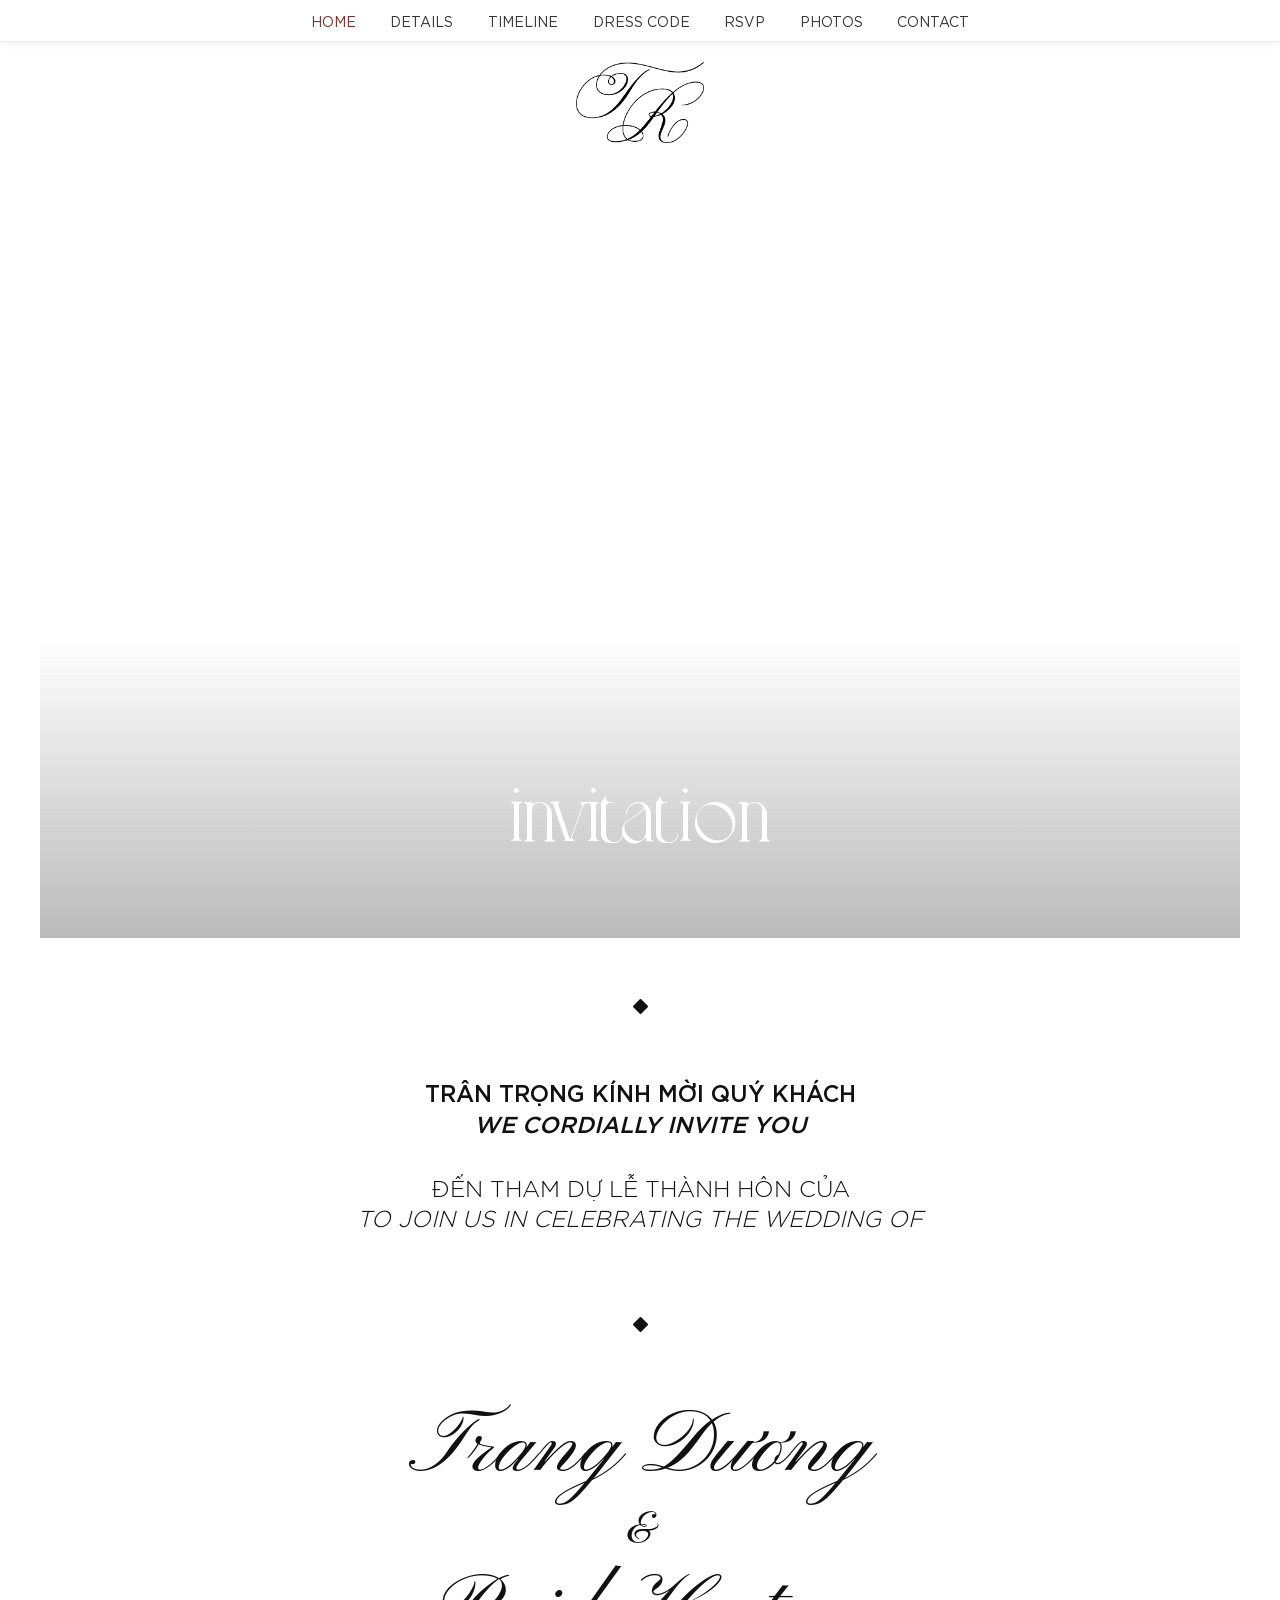
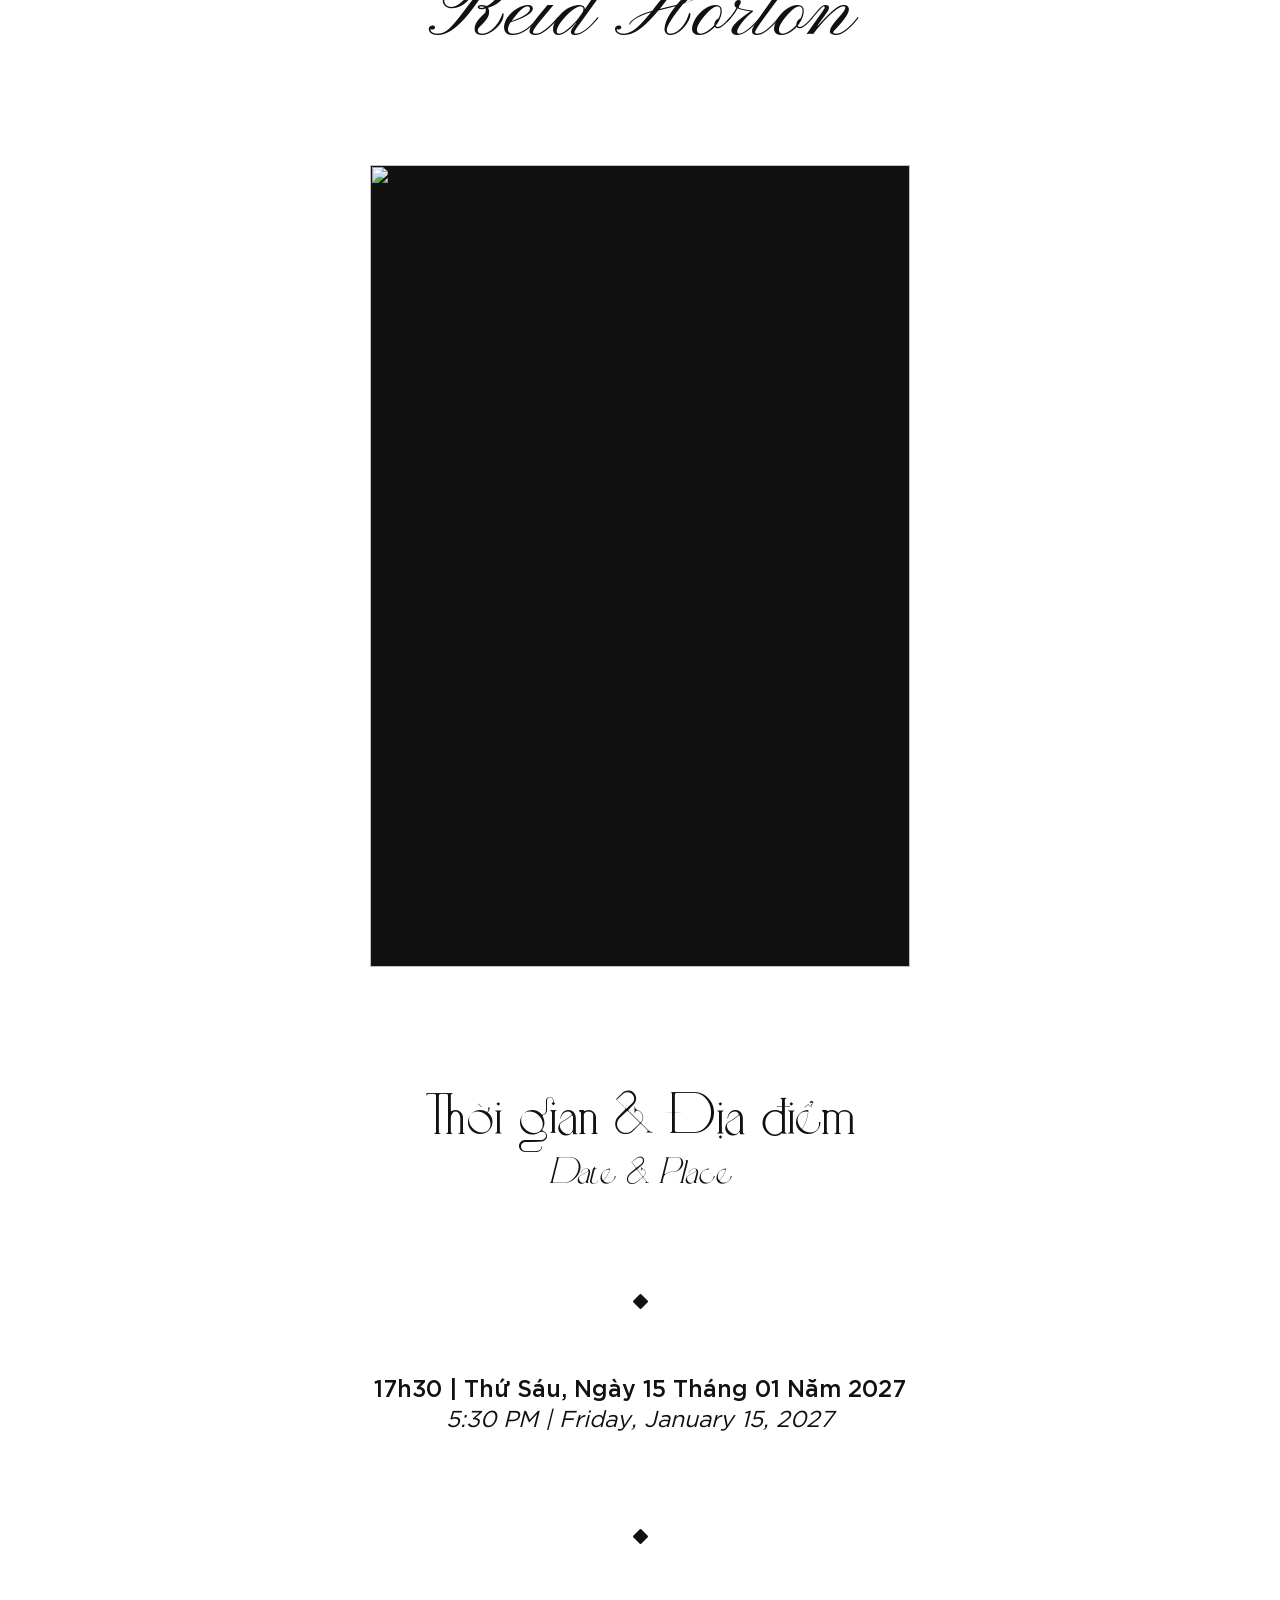
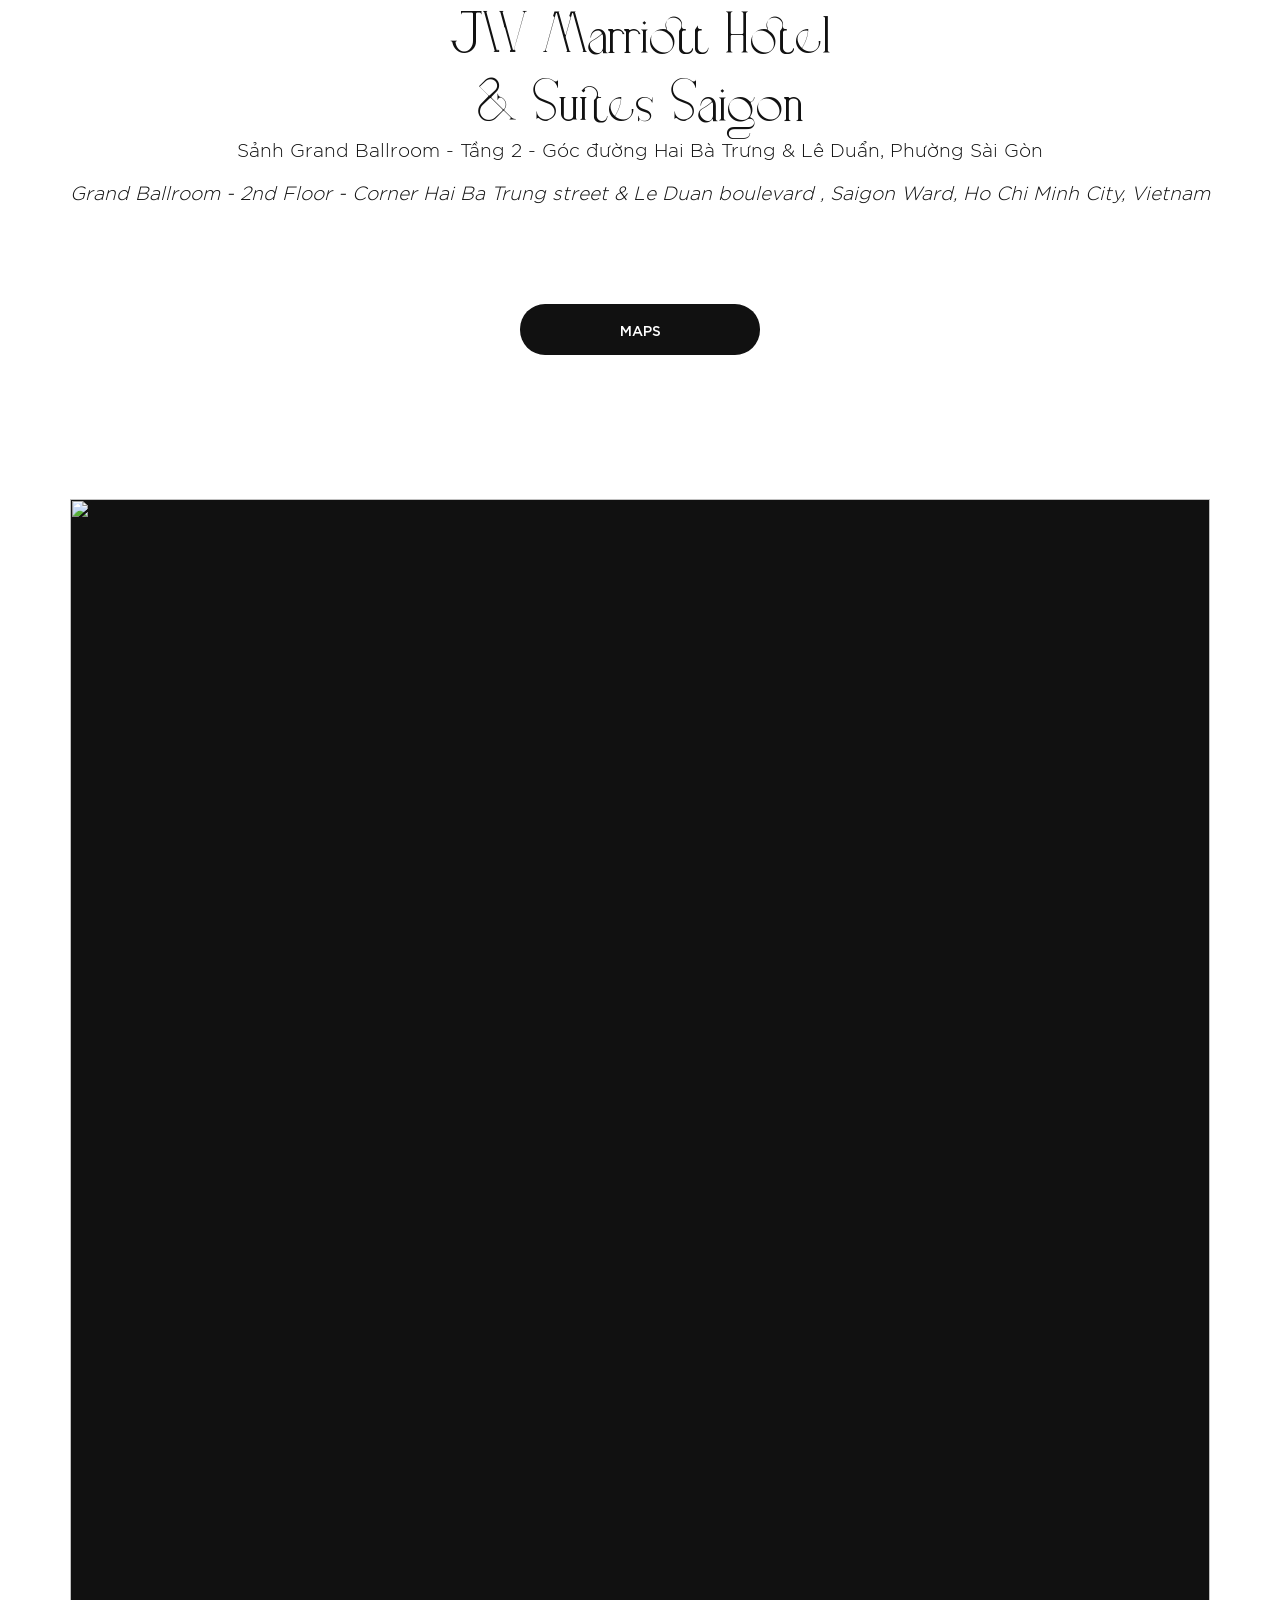
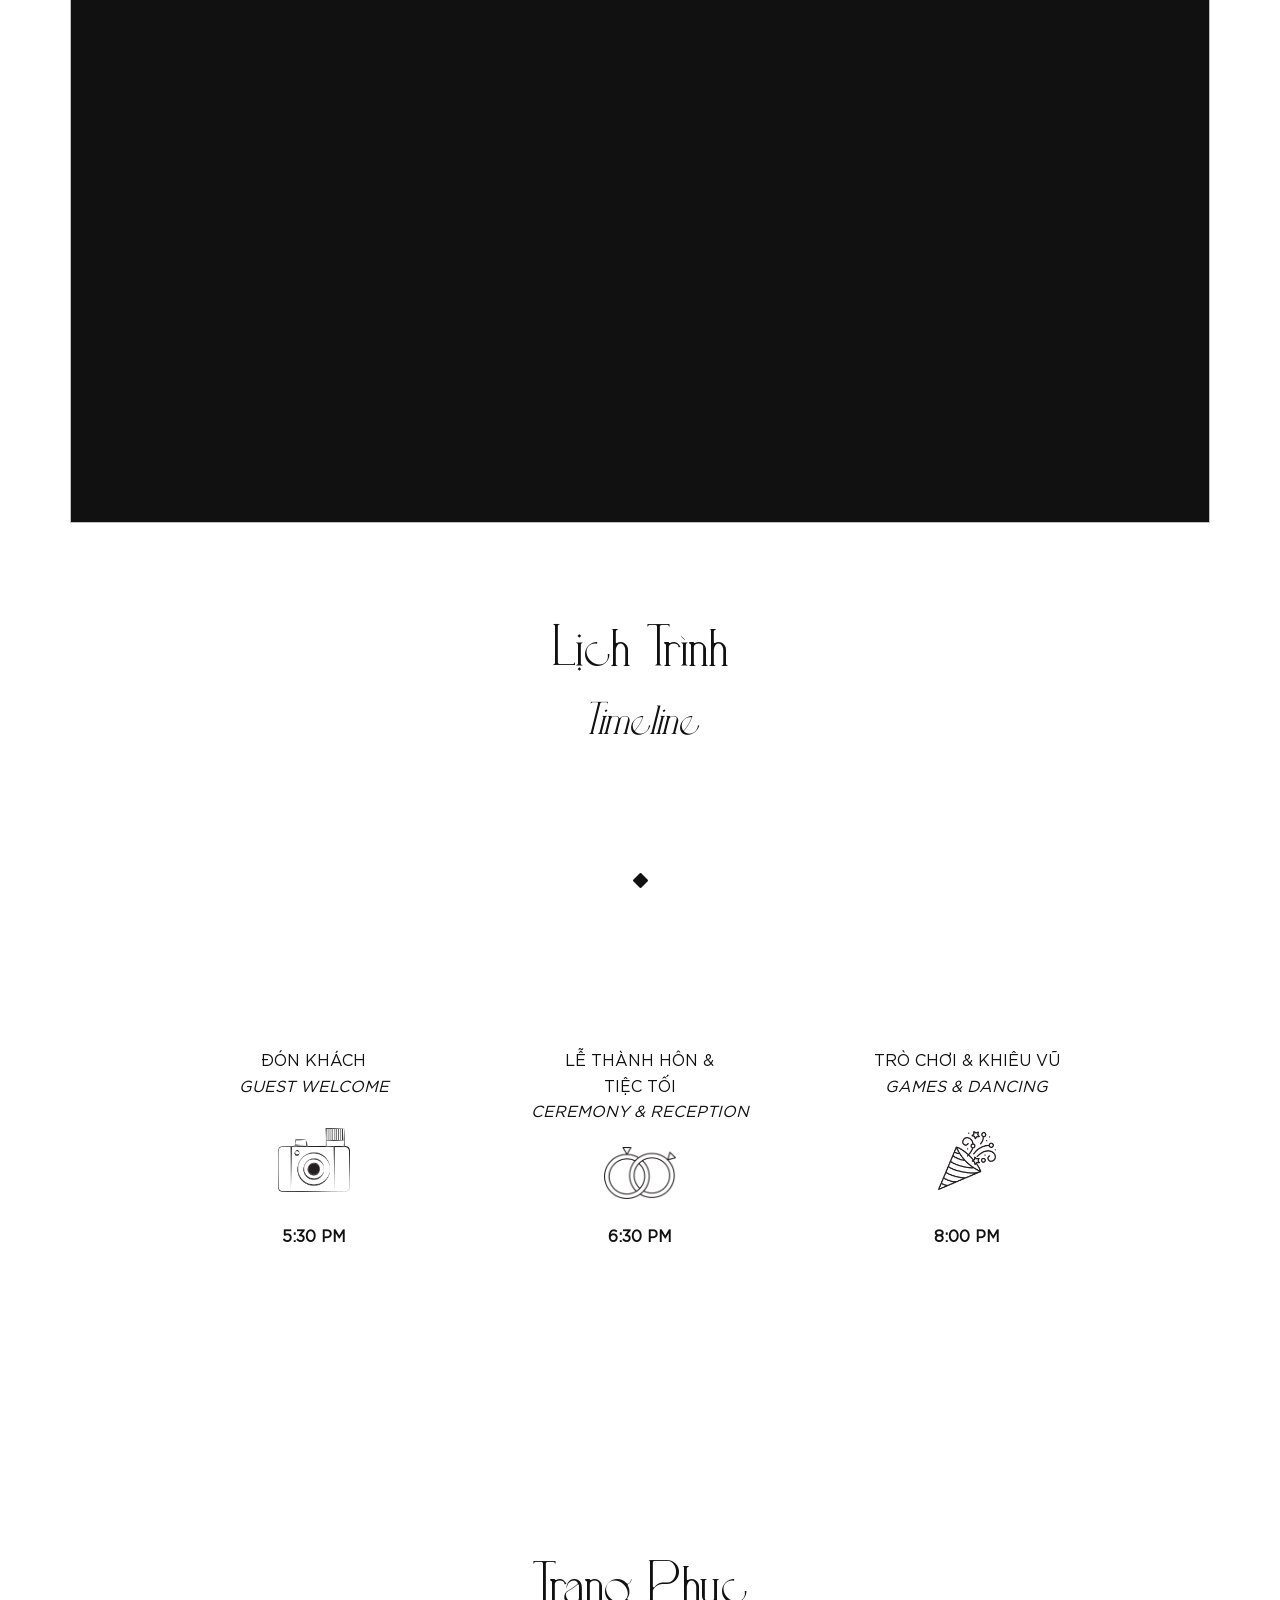
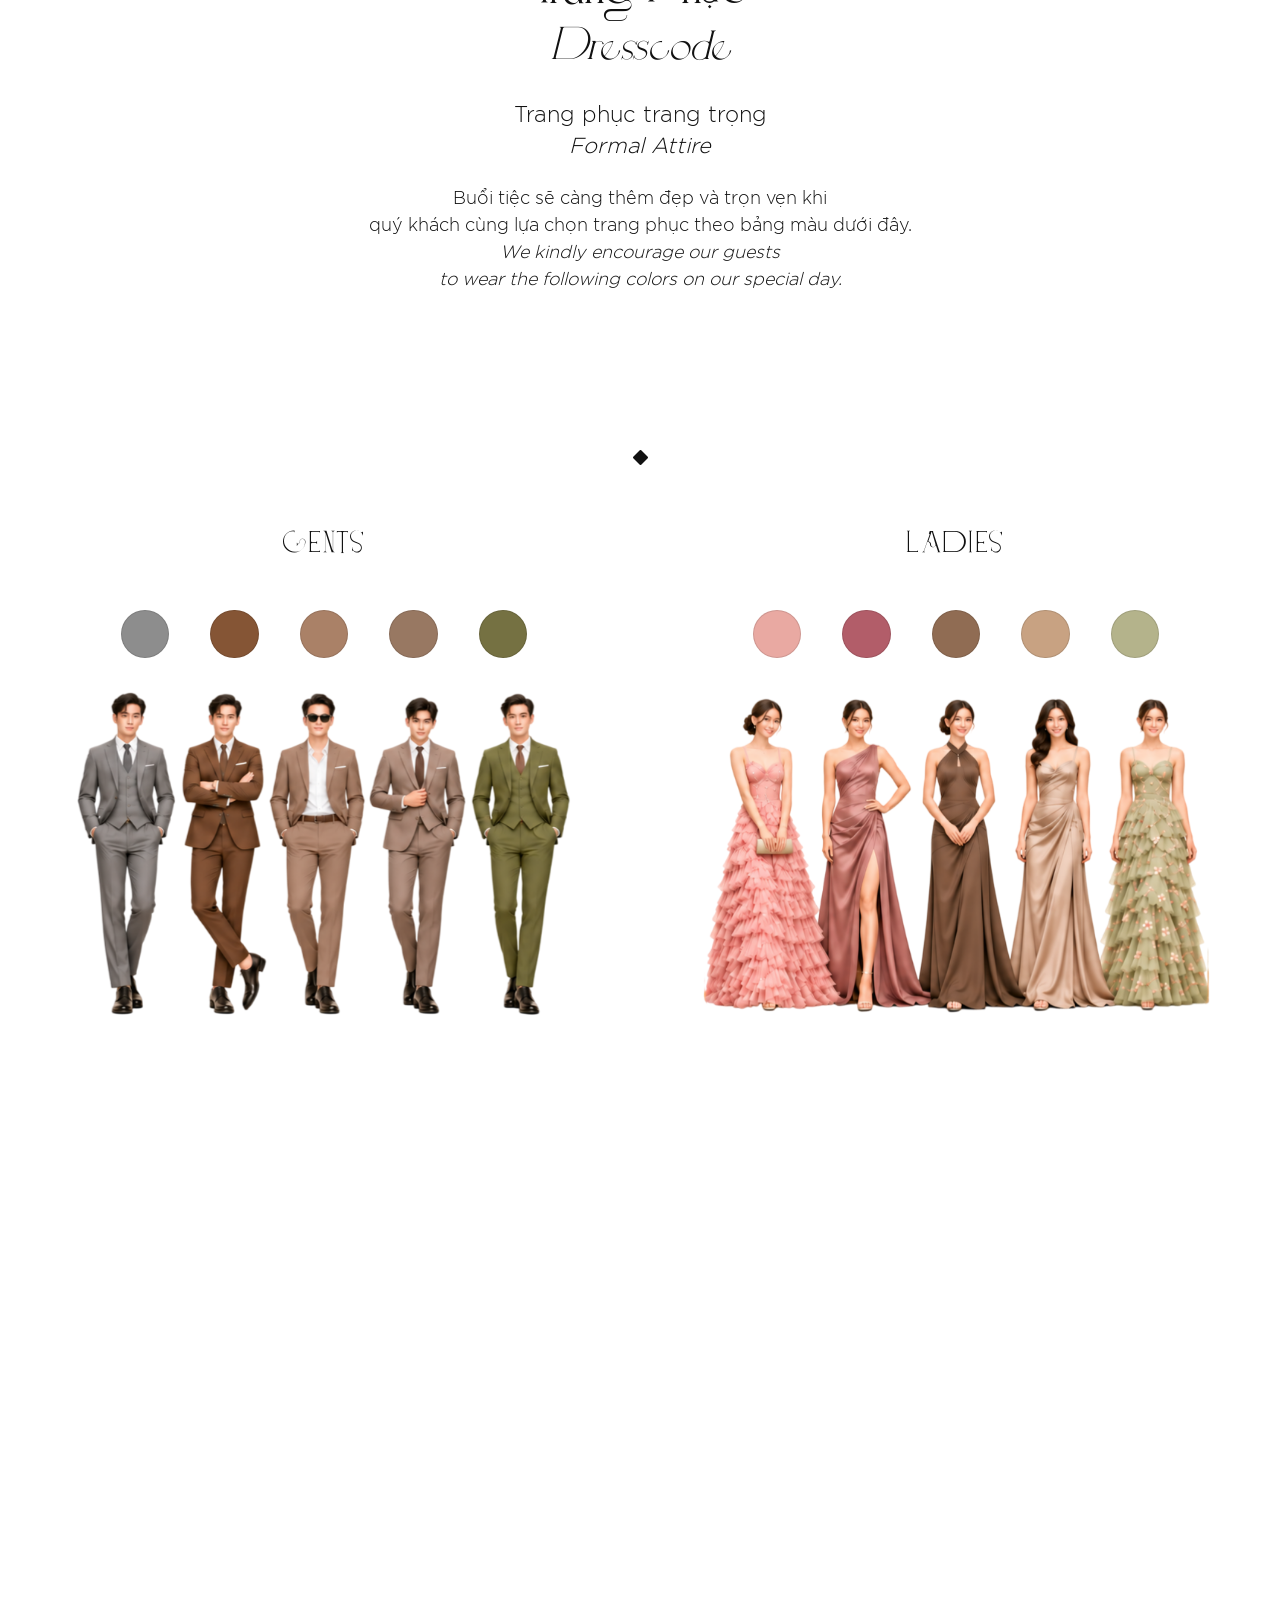
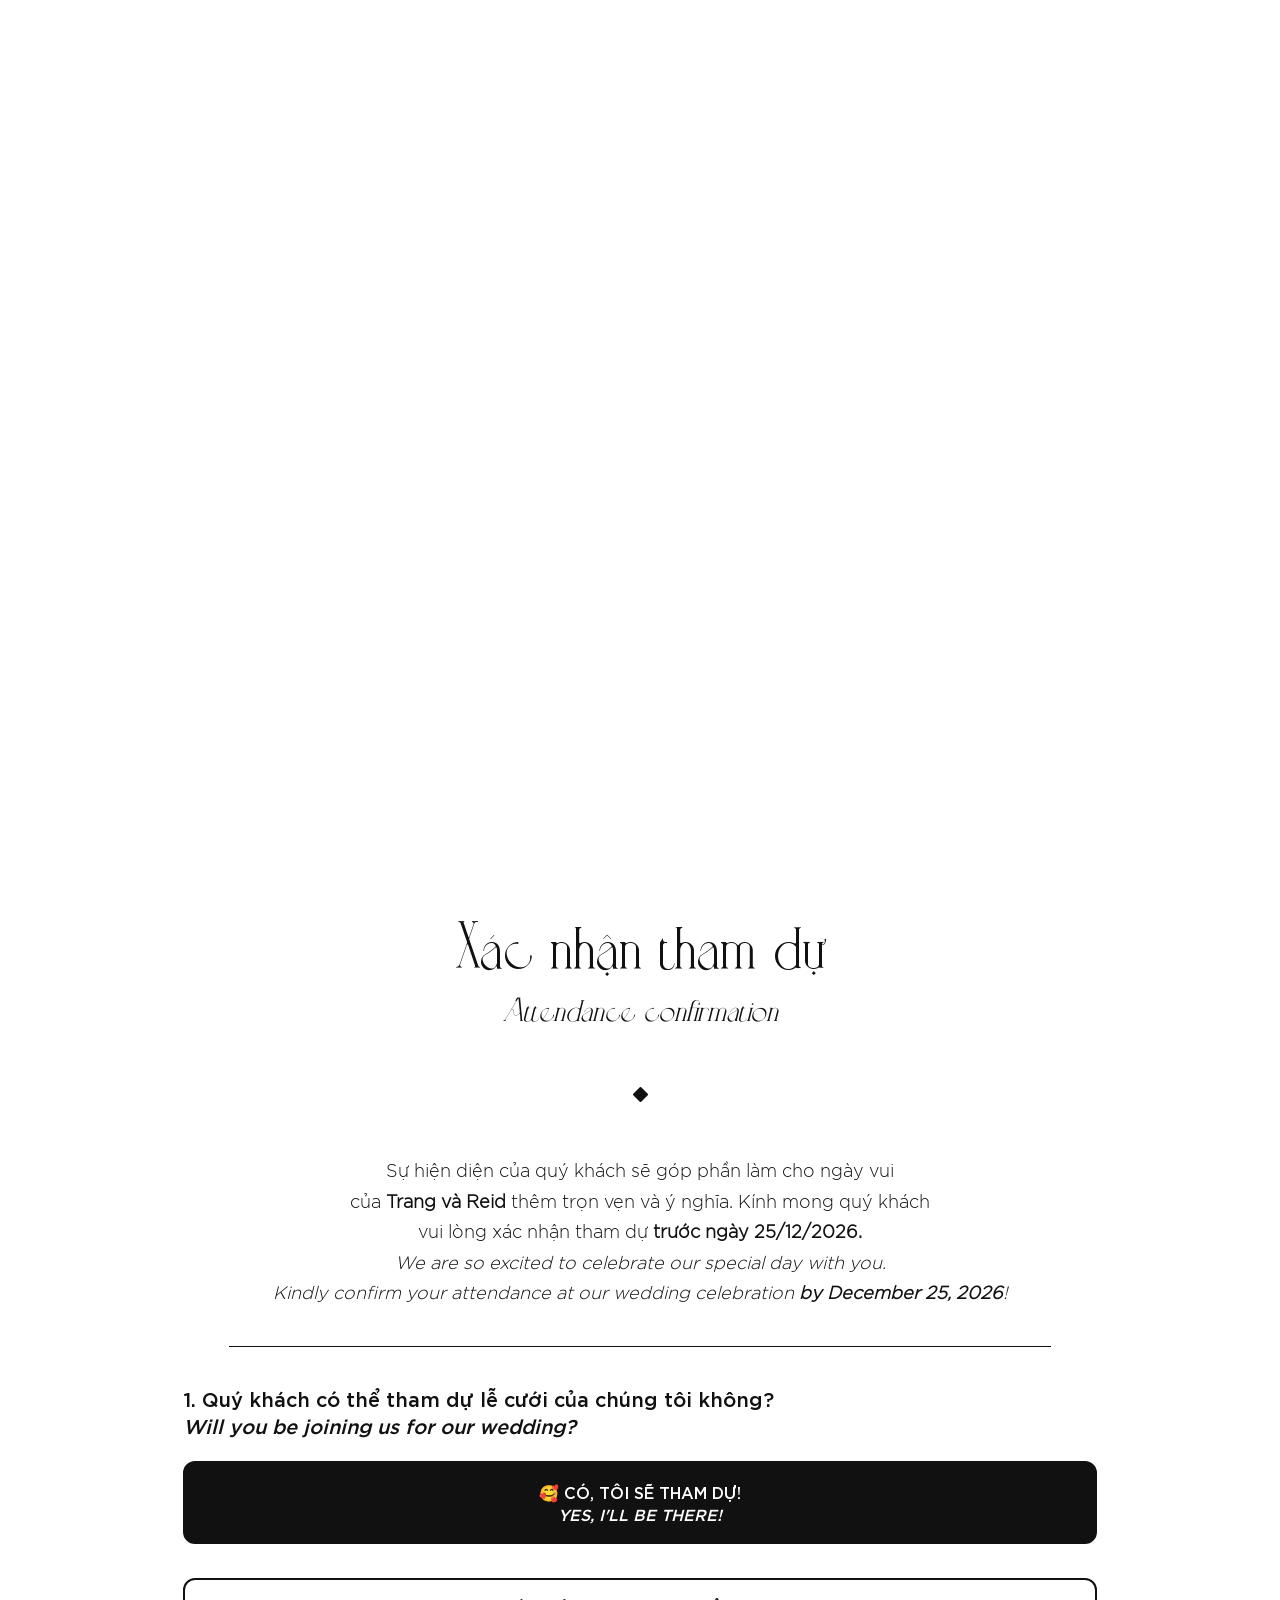
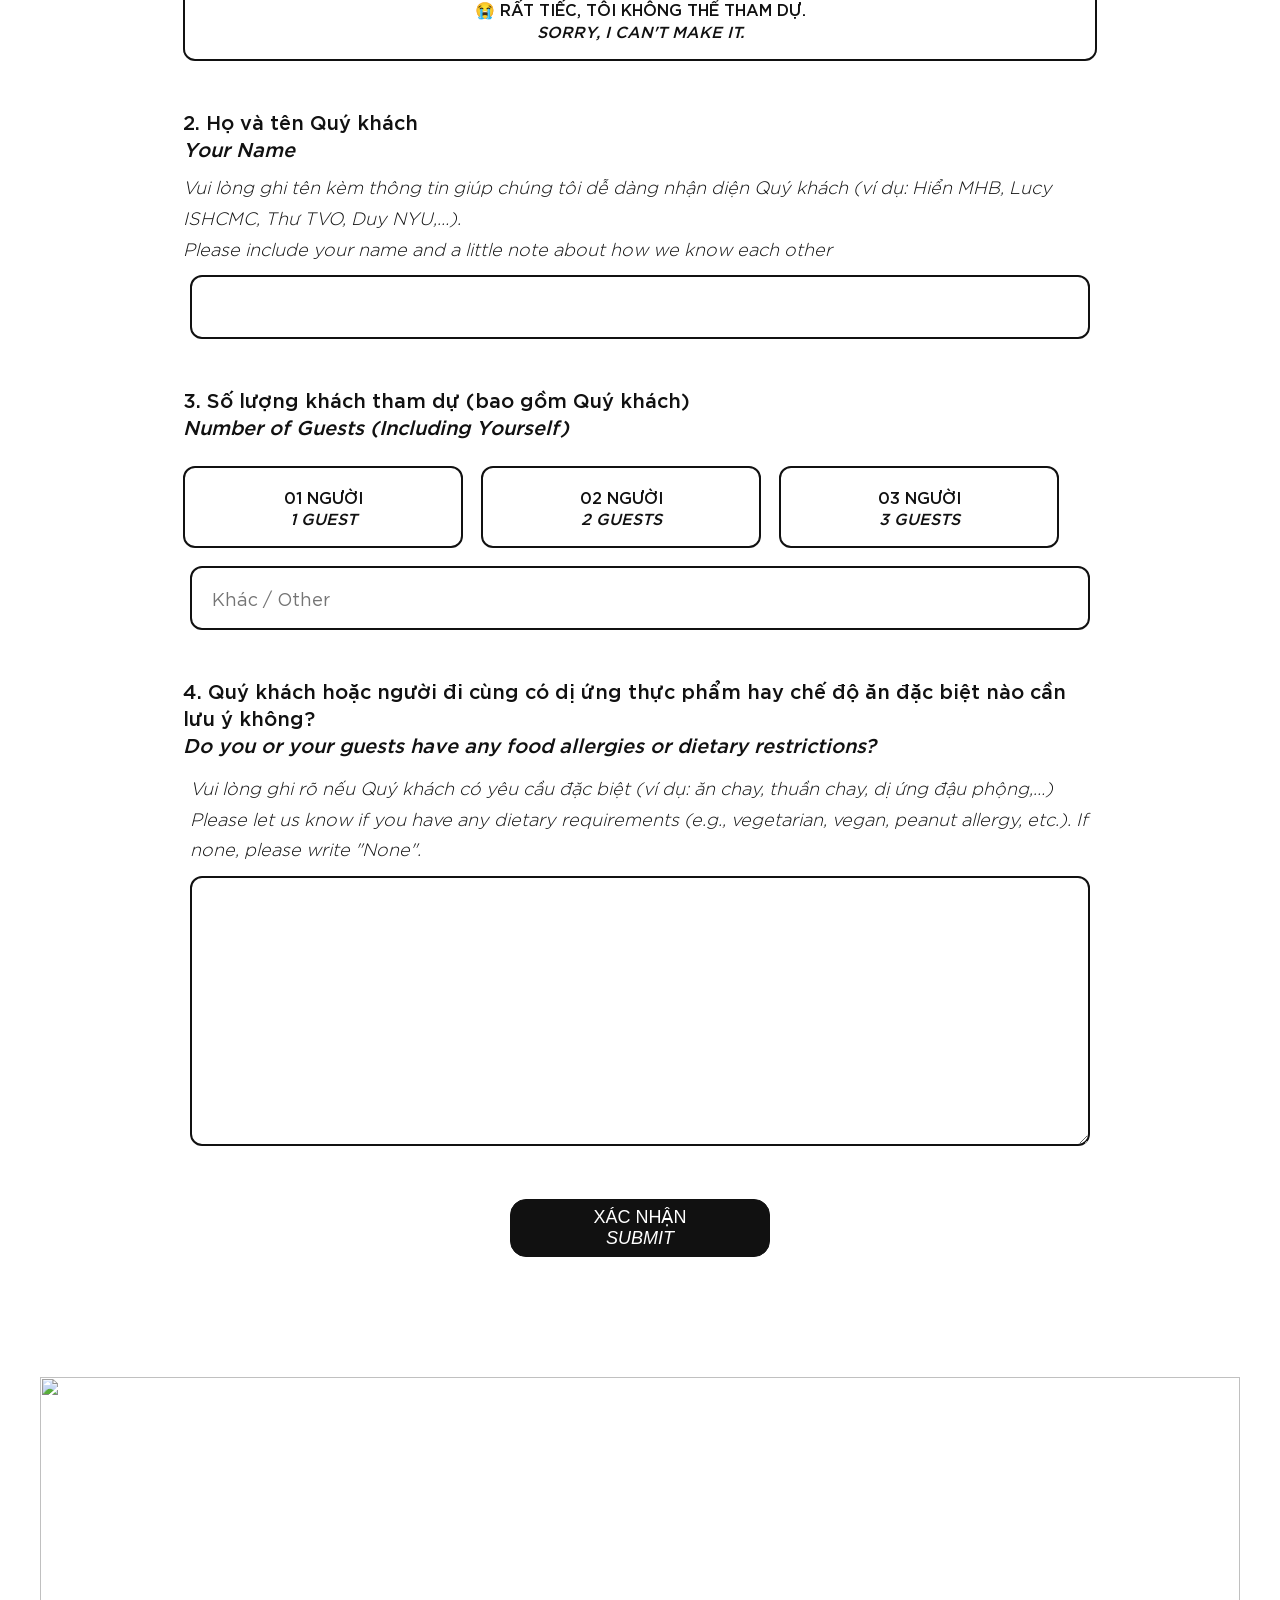
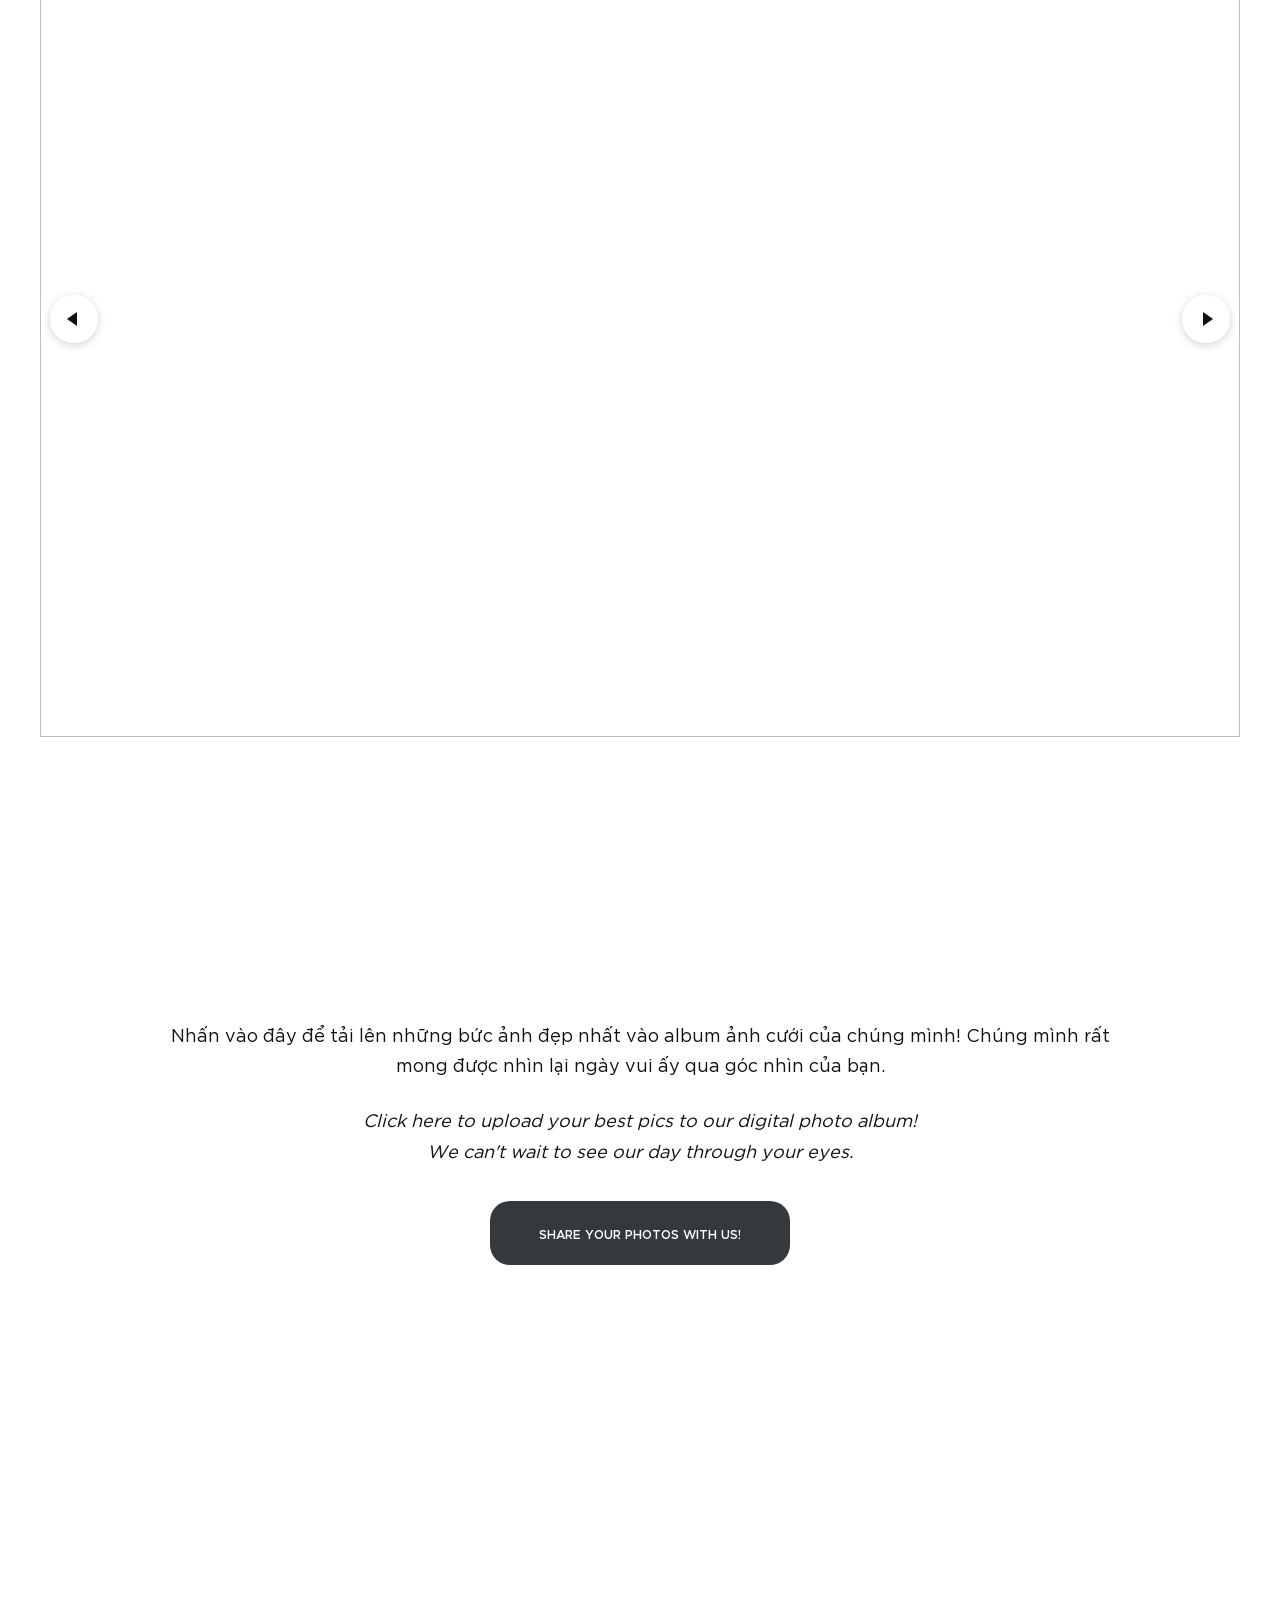
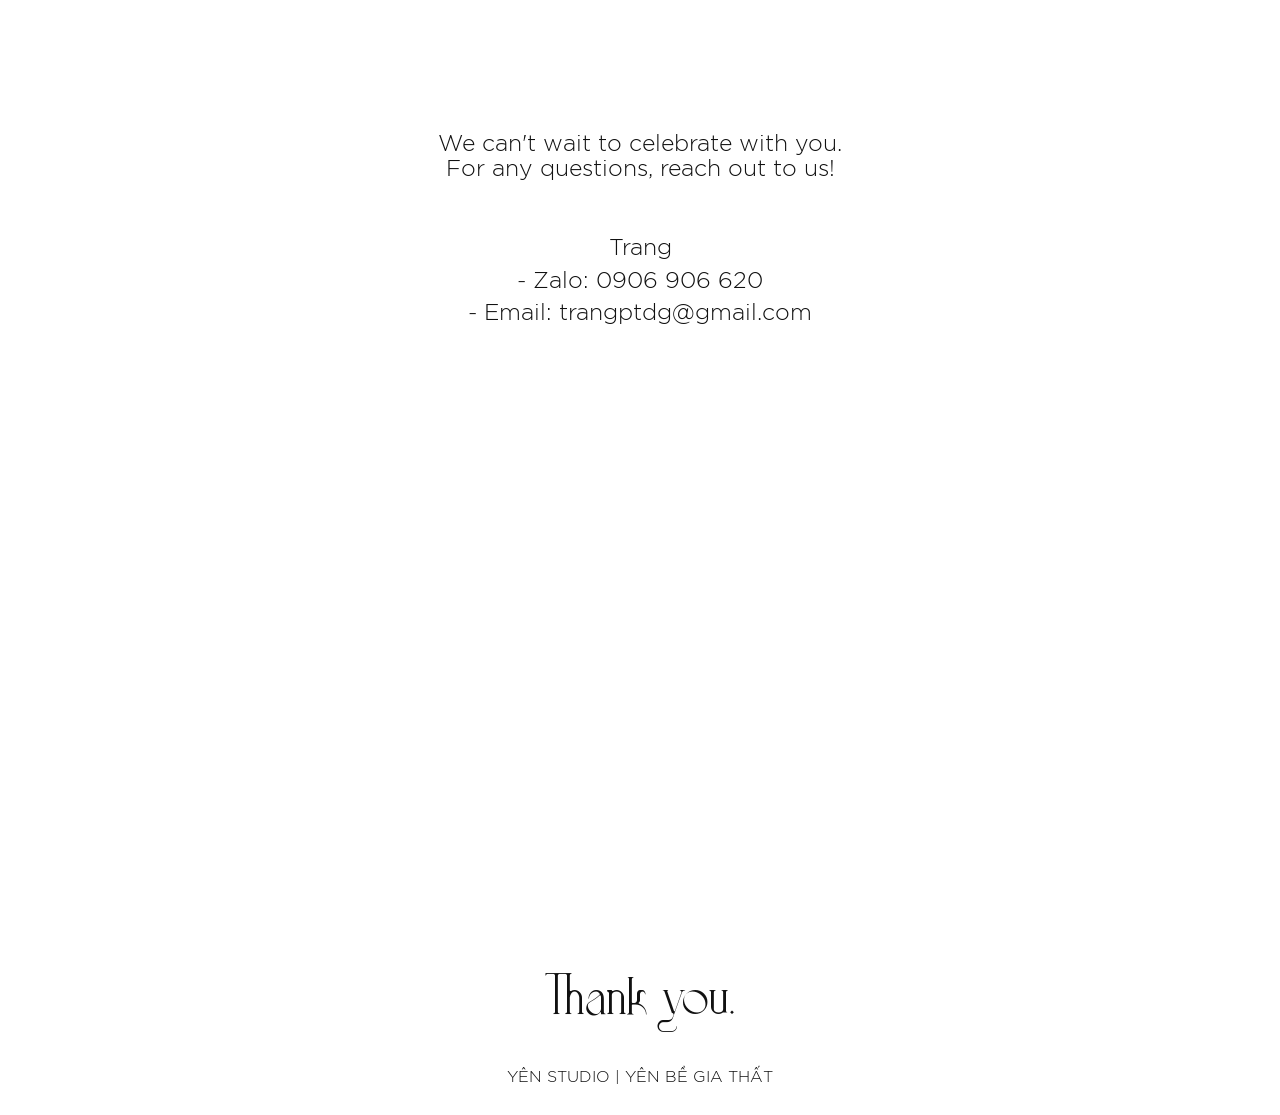
==== commit 598f5161: "Update" ====
--- a/index.html
+++ b/index.html
@@ -6,7 +6,7 @@
     <meta name="viewport" content="width=device-width, initial-scale=1.0" />
     <title>Reid Horton & Trang Dương</title>
 
-    <meta property="og:image" content="https://i.postimg.cc/K8y6Wsr3/CCB02822-(1).jpg" />
+    <meta property="og:image" content="https://i.postimg.cc/3xFjc82w/1-(1).jpg" />
     <meta property="og:image:width" content="600" />
     <meta property="og:image:height" content="400" />
 
@@ -71,7 +71,7 @@
 
                 <lb class="dot"><i class="fa-solid fa-diamond"></i></lb>
 
-                <label for="" class="fade-up lb6">
+                <label class="fade-up lb6">
                     JW Marriott Hotel <br>
                     & Suites Saigon
                 </label>
--- a/thiep/xacnhan.css
+++ b/thiep/xacnhan.css
@@ -1268,7 +1268,7 @@
   font-size: 42px;
   /* margin: 10% 0 5%; */
   position: absolute;
-  top: 14%;
+  bottom: 8%;
 }
 
 .box-end .subtext {
